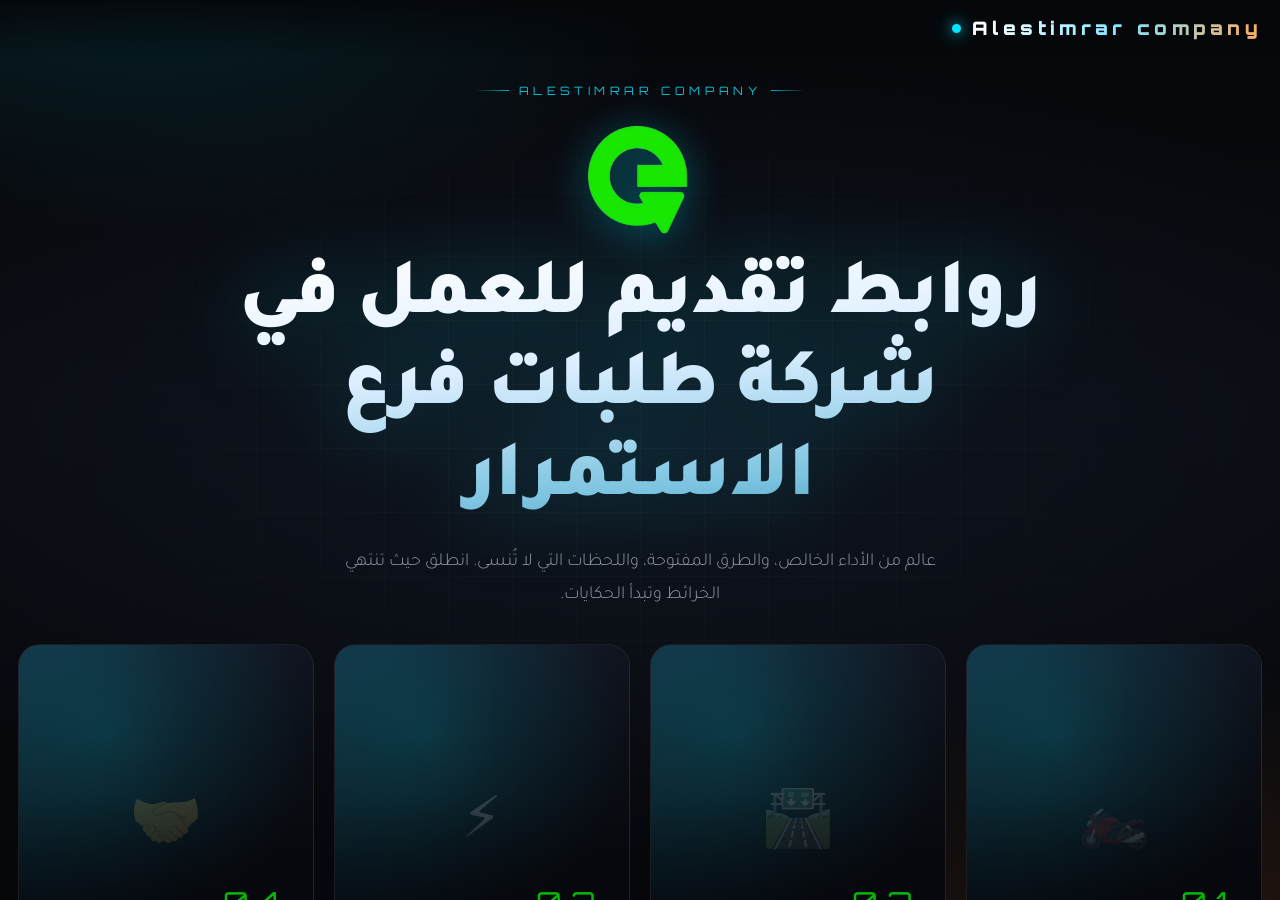
==== index.html @ a6c52292 "Add files via upload" ====
<!DOCTYPE html>
<html lang="ar" dir="rtl">
<head>
<meta charset="UTF-8">
<meta name="viewport" content="width=device-width, initial-scale=1, viewport-fit=cover, maximum-scale=5">
<meta name="theme-color" content="#06070a">
<title>NITRO — رحلة الفجر</title>
<link rel="preconnect" href="https://fonts.googleapis.com">
<link rel="preconnect" href="https://fonts.gstatic.com" crossorigin>
<link href="https://fonts.googleapis.com/css2?family=Orbitron:wght@500;700;900&family=Tajawal:wght@300;400;500;700;900&family=Cairo:wght@300;400;600;700;900&display=swap" rel="stylesheet">
<style>
*,*::before,*::after{box-sizing:border-box;margin:0;padding:0;-webkit-tap-highlight-color:transparent}

:root{
  --bg:#06070a;
  --neon:#00e5ff;
  --neon-2:#ff2d55;
  --gold:#e8c37a;
  --dawn:#ff8a3c;
  --text:#eef2f8;
  --muted:#8f9aab;
  --line:rgba(255,255,255,.08);
  --font-ar:'Tajawal','Cairo',system-ui,-apple-system,sans-serif;
  --font-en:'Orbitron',sans-serif;
  --vh:100vh;
  --sat: env(safe-area-inset-top, 0px);
  --sab: env(safe-area-inset-bottom, 0px);
  --sal: env(safe-area-inset-left, 0px);
  --sar: env(safe-area-inset-right, 0px);
}

html{height:100%;-webkit-text-size-adjust:100%}
body{
  height:100%;
  background:var(--bg);
  color:var(--text);
  font-family:var(--font-ar);
  overflow:hidden;
  margin:0;
  -webkit-font-smoothing:antialiased;
  -moz-osx-font-smoothing:grayscale;
  overscroll-behavior:none;
  position:fixed;
  width:100%;
}
body.unlocked{overflow:auto;-webkit-overflow-scrolling:touch;position:relative}
img{display:block;max-width:100%}
button{font-family:inherit;cursor:pointer;border:none;background:none;color:inherit}

.intro{
  position:fixed;inset:0;z-index:100;
  background:#000;overflow:hidden;
  display:flex;flex-direction:column;
  align-items:center;justify-content:center;
  transition:opacity .8s ease, transform 1s cubic-bezier(.55,0,.25,1), filter .8s ease;
  will-change:opacity,transform,filter;
  touch-action:none;
}
.intro.out{
  opacity:0;
  transform:scale(1.18);
  filter:blur(14px);
  pointer-events:none;
}

#fx{
  position:absolute;inset:0;z-index:2;
  width:100%;height:100%;
  pointer-events:none;display:block;
}

.fog-layer{
  position:absolute;inset:-10%;z-index:4;
  pointer-events:none;opacity:0;
  animation:fogIn 2.2s ease-out .5s forwards;
}
@keyframes fogIn{ to{opacity:1} }

.fog-back{
  background:
    radial-gradient(ellipse 55% 22% at 30% 72%, rgba(190,215,240,.16), transparent 70%),
    radial-gradient(ellipse 60% 20% at 72% 76%, rgba(190,215,240,.13), transparent 70%),
    radial-gradient(ellipse 70% 25% at 50% 82%, rgba(160,190,220,.10), transparent 70%);
  filter:blur(30px);
  animation:
    fogIn 2.4s ease-out .4s forwards,
    fogDrift 26s ease-in-out 0s infinite alternate;
}
.fog-front{
  z-index:5;
  background:
    radial-gradient(ellipse 60% 18% at 22% 92%, rgba(210,225,245,.20), transparent 72%),
    radial-gradient(ellipse 55% 15% at 78% 94%, rgba(210,225,245,.16), transparent 72%),
    radial-gradient(ellipse 80% 22% at 50% 100%, rgba(180,205,235,.13), transparent 75%);
  filter:blur(38px);
  animation:
    fogIn 2.6s ease-out .8s forwards,
    fogDrift 22s ease-in-out 2s infinite alternate-reverse;
}
@keyframes fogDrift{
  0%{ transform:translate(-2%,0); }
  100%{ transform:translate(2%,-2%); }
}

.bike-stage{
  position:absolute;
  top:50%;left:50%;
  z-index:3;
  width:min(1080px,94vw);
  transform:translate(-50%,-50%);
  perspective:1400px;
  perspective-origin:50% 55%;
  pointer-events:none;
}

.bike-logo-bg{
  position:absolute;
  top:52%;
  left:50%;
  transform:translate(-50%,-50%);
  width:min(760px, 72%);
  z-index:0;
  pointer-events:none;
  opacity:0;
  animation:logoBgFade 1.8s ease-out 3.4s forwards;
}
.bike-logo-bg img{
  width:100%;
  height:auto;
  display:block;
  object-fit:contain;
  filter:
    drop-shadow(0 0 40px rgba(0,229,255,.55))
    drop-shadow(0 0 100px rgba(255,138,60,.35));
  opacity:0.45;
}
@keyframes logoBgFade{
  to{ opacity:1; }
}

.bike-wrap{
  position:relative;
  z-index:1;
  transform-style:preserve-3d;
  transform-origin:50% 60%;
  animation:bikeApproach 3.1s cubic-bezier(.16,.85,.22,1) .25s both,
            cameraShake .14s steps(2) 3.5s infinite;
  will-change:transform,opacity,filter;
}
@keyframes bikeApproach{
  0%{
    opacity:0;
    transform:translateY(-38vh) scale(.045);
    filter:blur(26px) brightness(.15) saturate(.4);
  }
  12%{
    opacity:.55;
    filter:blur(22px) brightness(.35) saturate(.6);
  }
  35%{
    opacity:1;
    filter:blur(12px) brightness(.7) saturate(.9);
  }
  65%{
    filter:blur(3px) brightness(1.15) saturate(1.05);
  }
  82%{
    filter:blur(0) brightness(1.22) saturate(1.1);
  }
  100%{
    opacity:1;
    transform:translateY(0) scale(1);
    filter:blur(0) brightness(1) saturate(1);
  }
}
@keyframes cameraShake{
  0%   { transform:translate(0,0) }
  20%  { transform:translate(-.6px,.3px) }
  40%  { transform:translate(.4px,-.5px) }
  60%  { transform:translate(-.3px,.6px) }
  80%  { transform:translate(.5px,.2px) }
  100% { transform:translate(0,0) }
}

.bike-float{
  animation:floaty 6s ease-in-out 3.4s infinite;
}
@keyframes floaty{
  0%,100%{ transform:translateY(0); }
  50%{ transform:translateY(-8px); }
}
.bike{
  width:100%;height:auto;display:block;overflow:visible;
  filter:drop-shadow(0 30px 40px rgba(0,0,0,.7));
}

.headlight-bloom{
  position:absolute;
  left:87%;
  top:48%;
  width:min(260px,24vw);height:min(260px,24vw);
  transform:translate(-50%,-50%);
  border-radius:50%;
  background:radial-gradient(circle,
    rgba(230,250,255,.95) 0%,
    rgba(150,225,255,.65) 22%,
    rgba(80,180,255,.28) 45%,
    rgba(0,140,220,0) 72%);
  filter:blur(14px);
  mix-blend-mode:screen;
  pointer-events:none;opacity:0;
  animation:headOn .9s ease-out 2.4s forwards,
            headPulse 2.2s ease-in-out 3.3s infinite;
}
@keyframes headOn{
  0%{ opacity:0; transform:translate(-50%,-50%) scale(.4); }
  60%{ opacity:1; transform:translate(-50%,-50%) scale(1.15); }
  100%{ opacity:1; transform:translate(-50%,-50%) scale(1); }
}
@keyframes headPulse{
  0%,100%{ opacity:1; }
  50%{ opacity:.9; }
}

.sweep{
  position:absolute;inset:-8% -4%;
  z-index:6;pointer-events:none;
  overflow:hidden;border-radius:40px;
}
.sweep::after{
  content:'';
  position:absolute;
  top:-40%;bottom:-40%;
  width:32%;left:-60%;
  background:linear-gradient(100deg,
    transparent 0%,
    rgba(255,220,160,.06) 25%,
    rgba(255,255,255,.7) 50%,
    rgba(255,220,160,.06) 75%,
    transparent 100%);
  filter:blur(18px);
  mix-blend-mode:screen;
  animation:sweepMove 1.4s cubic-bezier(.4,0,.2,1) 3.4s forwards;
  opacity:0;
}
@keyframes sweepMove{
  0%{ left:-60%; opacity:0; }
  18%{ opacity:1; }
  82%{ opacity:1; }
  100%{ left:120%; opacity:0; }
}

.brand-block{
  position:relative;z-index:7;
  text-align:center;margin-top:6vh;
  pointer-events:none;padding:0 12px;
}
.intro-brand{
  font-family:var(--font-en);
  font-weight:900;
  font-size:clamp(2.6rem,9vw,7.2rem);
  letter-spacing:.16em;line-height:1;
  display:flex;justify-content:center;gap:.02em;
  direction:ltr;
  filter:
    drop-shadow(0 0 34px rgba(140,220,255,.7))
    drop-shadow(0 0 90px rgba(255,160,80,.35))
    drop-shadow(0 0 130px rgba(0,180,255,.28));
}
.intro-brand span{
  display:inline-block;opacity:0;
  transform:translateY(60px) rotateX(-92deg) scale(.85);
  background:linear-gradient(180deg,#ffffff 0%,#d4eeff 40%,#7cc6e8 78%,#2a6f92 100%);
  -webkit-background-clip:text;background-clip:text;color:transparent;
  animation:letterIn .78s cubic-bezier(.18,.9,.24,1) forwards;
  will-change:transform,opacity;
}
@keyframes letterIn{
  0%{ opacity:0; transform:translateY(60px) rotateX(-92deg) scale(.85); }
  60%{ opacity:1; }
  100%{ opacity:1; transform:translateY(0) rotateX(0deg) scale(1); }
}
.intro-brand span:nth-child(1){ animation-delay:2.85s; }
.intro-brand span:nth-child(2){ animation-delay:2.96s; }
.intro-brand span:nth-child(3){ animation-delay:3.07s; }
.intro-brand span:nth-child(4){ animation-delay:3.18s; }
.intro-brand span:nth-child(5){ animation-delay:3.29s; }

.intro-tag{
  margin-top:16px;
  font-family:var(--font-en);
  font-size:clamp(.58rem,1.45vw,.9rem);
  letter-spacing:.62em;
  color:rgba(200,228,248,.78);
  direction:ltr;opacity:0;
  animation:tagIn .95s ease-out 3.75s forwards;
}
@keyframes tagIn{
  from{ opacity:0; letter-spacing:1.1em; filter:blur(8px); }
  to{ opacity:1; letter-spacing:.62em; filter:blur(0); }
}

.bar{
  position:absolute;left:0;right:0;
  background:#000;z-index:9;pointer-events:none;
  height:calc(max(5vh, var(--sat) + 1.5vh));
}
.bar.top{top:0;transform:translateY(-100%);animation:barDown .8s cubic-bezier(.2,.9,.25,1) .05s forwards}
.bar.bottom{bottom:0;height:calc(max(5vh, var(--sab) + 1.5vh));transform:translateY(100%);animation:barUp .8s cubic-bezier(.2,.9,.25,1) .05s forwards}
@keyframes barDown{ to{transform:translateY(0)} }
@keyframes barUp{ to{transform:translateY(0)} }

.skip{
  position:absolute;z-index:11;
  bottom:calc(max(5vh, var(--sab) + 1.5vh) + 18px);
  left:max(18px, var(--sal));
  display:inline-flex;align-items:center;gap:9px;
  padding:12px 22px;
  font-size:.9rem;font-weight:500;
  color:rgba(230,242,250,.9);
  border:1px solid rgba(255,255,255,.22);
  border-radius:100px;
  background:rgba(10,14,20,.65);
  backdrop-filter:blur(12px);
  -webkit-backdrop-filter:blur(12px);
  opacity:0;
  animation:skipIn .7s ease-out 1.1s forwards;
  transition:color .3s, border-color .3s, background .3s, transform .2s, box-shadow .3s;
  min-height:44px;touch-action:manipulation;
}
.skip:active{
  transform:scale(.95);
  background:rgba(0,229,255,.18);
  border-color:rgba(0,229,255,.7);
}
.skip svg{width:15px;height:15px;stroke:currentColor;fill:none;stroke-width:2.2}
@keyframes skipIn{ from{opacity:0;transform:translateY(12px)} to{opacity:1;transform:translateY(0)} }

.intro::after{
  content:'';position:absolute;inset:0;
  z-index:10;pointer-events:none;
  background:
    radial-gradient(ellipse at 50% 55%, transparent 38%, rgba(0,0,0,.8) 100%),
    repeating-linear-gradient(0deg, rgba(255,255,255,.02) 0 1px, transparent 1px 3px);
  mix-blend-mode:multiply;opacity:.92;
}

.home{
  position:fixed;inset:0;z-index:10;
  overflow-y:auto;overflow-x:hidden;
  -webkit-overflow-scrolling:touch;
  overscroll-behavior-y:contain;
  background:
    radial-gradient(ellipse 70% 55% at 12% -8%, rgba(0,229,255,.13), transparent 62%),
    radial-gradient(ellipse 60% 50% at 92% 105%, rgba(255,138,60,.12), transparent 62%),
    radial-gradient(ellipse 90% 60% at 50% 50%, rgba(20,28,42,.55), transparent 75%),
    linear-gradient(180deg,#06070a 0%,#0a0c12 45%,#06070a 100%);
  opacity:0;transform:scale(1.06);filter:blur(10px);
  transition:opacity .85s ease, transform 1.1s cubic-bezier(.18,.85,.22,1), filter .95s ease;
  will-change:opacity,transform,filter;
}
.home.on{opacity:1;transform:scale(1);filter:blur(0)}

.home::before{
  content:'';position:absolute;inset:0;
  background-image:
    linear-gradient(rgba(255,255,255,.028) 1px, transparent 1px),
    linear-gradient(90deg, rgba(255,255,255,.028) 1px, transparent 1px);
  background-size:64px 64px;
  mask-image:radial-gradient(ellipse 75% 65% at 50% 45%, #000 10%, transparent 78%);
  -webkit-mask-image:radial-gradient(ellipse 75% 65% at 50% 45%, #000 10%, transparent 78%);
  pointer-events:none;
}

.nav{
  position:fixed;top:0;left:0;right:0;z-index:20;
  display:flex;align-items:center;justify-content:space-between;
  padding:16px max(18px, var(--sal));
  padding-top:calc(16px + var(--sat));
  background:linear-gradient(180deg, rgba(6,7,10,.9), rgba(6,7,10,0));
  backdrop-filter:blur(10px);
  -webkit-backdrop-filter:blur(10px);
  opacity:0;transform:translateY(-18px);
  transition:opacity .7s ease .35s, transform .7s cubic-bezier(.2,.8,.2,1) .35s;
}
.home.on .nav{opacity:1;transform:translateY(0)}

.logo{
  display:flex;align-items:center;gap:11px;
  font-family:var(--font-en);font-weight:900;
  font-size:1.16rem;letter-spacing:.24em;direction:ltr;
  background:linear-gradient(100deg,#fff 10%,#7fe6ff 55%,#ffab5c 100%);
  -webkit-background-clip:text;background-clip:text;color:transparent;
}
.logo-dot{
  width:9px;height:9px;border-radius:50%;
  background:var(--neon);
  box-shadow:0 0 14px var(--neon),0 0 30px rgba(0,229,255,.6);
  animation:pulse 2.4s ease-in-out infinite;
}
@keyframes pulse{0%,100%{opacity:1;transform:scale(1)}50%{opacity:.45;transform:scale(.78)}}

.nav-links{display:flex;gap:clamp(16px,3vw,38px);list-style:none}
.nav-links a{
  position:relative;font-size:.9rem;color:var(--muted);
  text-decoration:none;transition:color .3s;padding-bottom:4px;
  touch-action:manipulation;
}
.nav-links a::after{
  content:'';position:absolute;bottom:0;right:0;
  width:0;height:1.5px;
  background:linear-gradient(90deg,var(--neon),transparent);
  transition:width .4s cubic-bezier(.2,.8,.2,1);
}
.nav-links a:hover,.nav-links a:active{color:#fff}
.nav-links a:hover::after{width:100%}

.home-inner{
  position:relative;z-index:2;
  min-height:100vh;
  min-height:100dvh;
  min-height:calc(var(--vh,1vh) * 100);
  display:flex;flex-direction:column;
  align-items:center;justify-content:center;
  gap:clamp(18px,3.4vh,42px);
  padding:
    calc(80px + var(--sat))
    max(18px, var(--sal))
    calc(30px + var(--sab));
}

.hero{text-align:center;max-width:820px;width:100%}
.eyebrow{
  display:inline-flex;align-items:center;gap:10px;
  font-size:.72rem;letter-spacing:.4em;
  color:rgba(0,229,255,.85);
  text-transform:uppercase;margin-bottom:18px;
  direction:ltr;font-family:var(--font-en);
}
.eyebrow::before,.eyebrow::after{
  content:'';width:34px;height:1px;
  background:linear-gradient(90deg,transparent,rgba(0,229,255,.75));
}
.eyebrow::after{background:linear-gradient(270deg,transparent,rgba(0,229,255,.75))}

.hero-image{
  display:flex;
  align-items:center;
  justify-content:center;
  margin:8px auto 22px;
}
.hero-image img{
  display:block;
  width:auto;
  max-width:min(280px, 60vw);
  max-height:110px;
  object-fit:contain;
  filter:drop-shadow(0 6px 20px rgba(0,229,255,.35));
}

.hero h1{
  font-size:clamp(2.1rem,8vw,5rem);
  font-weight:900;line-height:1.14;letter-spacing:-.015em;
  background:linear-gradient(175deg,#ffffff 0%,#dceeff 40%,#7cc4e0 78%,#3f8fb5 100%);
  -webkit-background-clip:text;background-clip:text;color:transparent;
  filter:drop-shadow(0 0 42px rgba(0,229,255,.30));
}
.hero p{
  margin-top:16px;
  font-size:clamp(.9rem,3.6vw,1.14rem);
  line-height:1.85;color:var(--muted);font-weight:300;
  max-width:600px;margin-inline:auto;
}

.cards{
  width:100%;max-width:1440px;
  display:grid;grid-template-columns:repeat(4,1fr);
  gap:clamp(14px,1.6vw,24px);
}

.card{
  position:relative;
  height:clamp(260px,40vh,430px);
  border-radius:22px;overflow:hidden;
  background:linear-gradient(150deg,#141a26,#080a0f 65%);
  border:1px solid var(--line);
  cursor:pointer;isolation:isolate;
  transition:transform .55s cubic-bezier(.18,.85,.22,1),
             border-color .45s ease, box-shadow .55s ease;
  opacity:0;transform:translateY(46px) scale(.94);
  animation:cardIn .8s cubic-bezier(.18,.85,.22,1) forwards;
  touch-action:manipulation;
}
@keyframes cardIn{to{opacity:1;transform:translateY(0) scale(1)}}
.home.on .card:nth-child(1){animation-delay:.6s}
.home.on .card:nth-child(2){animation-delay:.72s}
.home.on .card:nth-child(3){animation-delay:.84s}
.home.on .card:nth-child(4){animation-delay:.96s}

.card::before{
  content:'';position:absolute;inset:0;z-index:4;
  border-radius:22px;padding:1px;
  background:linear-gradient(140deg,rgba(0,229,255,.85),rgba(255,138,60,.55),rgba(232,195,122,.7));
  -webkit-mask:linear-gradient(#000 0 0) content-box,linear-gradient(#000 0 0);
  -webkit-mask-composite:xor;
  mask:linear-gradient(#000 0 0) content-box,linear-gradient(#000 0 0);
  mask-composite:exclude;
  opacity:0;transition:opacity .5s ease;pointer-events:none;
}
.card:hover::before,.card:active::before{opacity:1}
.card:hover,.card:active{
  transform:translateY(-10px) scale(1.012);
  border-color:transparent;
  box-shadow:
    0 30px 60px -22px rgba(0,0,0,.9),
    0 0 44px -8px rgba(0,229,255,.32),
    0 0 90px -30px rgba(255,138,60,.28);
}

.card-media{
  position:absolute;inset:0;z-index:1;
  display:grid;place-items:center;
  background:
    radial-gradient(circle at 30% 25%, rgba(0,229,255,.20), transparent 60%),
    linear-gradient(150deg,#182031,#0a0c12 70%);
}
.card-media img{
  position:absolute;inset:0;width:100%;height:100%;
  object-fit:cover;z-index:2;
  transition:transform 1s cubic-bezier(.18,.85,.22,1), filter .6s ease;
  filter:saturate(.85) contrast(1.05) brightness(.82);
}
.card:hover .card-media img,
.card:active .card-media img{
  transform:scale(1.1);
  filter:saturate(1.08) contrast(1.1) brightness(.95);
}
.card-fallback{font-size:3.6rem;opacity:.28;filter:grayscale(.4);user-select:none}

.card-shade{
  position:absolute;inset:0;z-index:3;
  background:
    linear-gradient(180deg, rgba(4,6,10,.10) 0%, rgba(4,6,10,.35) 42%, rgba(4,6,10,.88) 82%, rgba(4,6,10,.97) 100%),
    linear-gradient(90deg, rgba(0,229,255,.09), transparent 55%);
  transition:opacity .5s ease;
}
.card:hover .card-shade,.card:active .card-shade{opacity:.92}

.card-body{
  position:absolute;right:0;left:0;bottom:0;z-index:5;
  padding:clamp(18px,1.8vw,26px);text-align:right;
}
.card-num{
  font-family:var(--font-en);font-size:1.9rem;
  letter-spacing:.32em;color:rgba(4, 255, 0, 0.72);
  margin-bottom:8px;direction:ltr;display:block;
}
.card h3{
  font-size:clamp(1.15rem,1.5vw,1.5rem);
  font-weight:700;letter-spacing:-.01em;margin-bottom:9px;
  color:#fff;
}
.card p{
  font-size:1.08rem;
  line-height:1.7;
  color:rgba(218, 236, 210, 0.92);
  font-weight:400;
  max-height:0;opacity:0;overflow:hidden;
  transition:max-height .55s cubic-bezier(.18,.85,.22,1), opacity .45s ease, margin .5s ease;
}
.card:hover p,.card:active p{max-height:150px;opacity:1;margin-top:4px}

.card-cta{
  display:inline-flex;align-items:center;gap:8px;
  margin-top:0;font-size:.86rem;color:var(--neon);
  opacity:0;transform:translateY(8px);
  transition:opacity .45s ease .06s, transform .5s cubic-bezier(.2,.8,.2,1) .06s;
}
.card:hover .card-cta,.card:active .card-cta{opacity:1;transform:translateY(0);margin-top:12px}
.card-cta svg{width:15px;height:15px;stroke:currentColor;fill:none;stroke-width:2.2;transform:rotate(180deg)}

.foot{
  position:relative;z-index:2;text-align:center;
  font-size:.76rem;letter-spacing:.18em;
  color:rgba(140,155,175,.55);
  font-family:var(--font-en);direction:ltr;padding-bottom:8px;
}

@media (max-width:1100px){
  .cards{grid-template-columns:repeat(2,1fr);max-width:760px}
  .card{height:clamp(240px,34vh,370px)}
}
@media (max-width:760px){
  .fog-back{filter:blur(22px)}
  .fog-front{filter:blur(28px)}
  .headlight-bloom{filter:blur(10px)}
  .sweep::after{filter:blur(14px)}
  .bike-stage{width:min(560px,94vw);perspective:900px}
  .bike-logo-bg{width:min(420px, 82%);}
  .nav{padding:12px max(14px, var(--sal));padding-top:calc(12px + var(--sat))}
  .nav-links{gap:14px}
  .nav-links a{font-size:.82rem}
}
@media (max-width:640px){
  .nav-links{display:none}
  .cards{grid-template-columns:1fr;max-width:460px;gap:14px}
  .card{height:clamp(220px,30vh,300px);border-radius:18px}
  .card p{max-height:150px;opacity:1;margin-top:4px}
  .card-cta{opacity:1;transform:translateY(0);margin-top:8px}
  .skip{
    left:50%;transform:translateX(-50%);
    bottom:calc(max(5vh, var(--sab) + 1.5vh) + 14px);
    padding:13px 26px;font-size:.92rem;
  }
  .skip:active{transform:translateX(-50%) scale(.95)}
  .home-inner{justify-content:flex-start;padding-top:calc(72px + var(--sat));gap:20px}
  .hero h1{font-size:clamp(1.9rem,9vw,3.4rem)}
  .hero p{font-size:.88rem;line-height:1.7;margin-top:12px}
  .eyebrow{margin-bottom:12px;font-size:.88rem;letter-spacing:.32em}
  .eyebrow::before,.eyebrow::after{width:22px}
  .intro-brand{letter-spacing:.12em}
  .intro-tag{font-size:.65rem;letter-spacing:.5em}
  .hero-image{margin:6px auto 18px;}
  .hero-image img{max-height:90px;}
}
@media (max-width:400px){
  .card{height:200px}
  .card p{font-size:1rem;line-height:1.6}
  .intro-brand{font-size:clamp(2rem,12vw,3.2rem)}
  .hero h1{font-size:clamp(1.7rem,10vw,2.6rem)}
  .hero-image img{max-height:72px;}
}
@media (max-height:520px) and (orientation:landscape){
  .bike-stage{width:min(640px,72vw)}
  .card{height:210px}
  .home-inner{padding-top:calc(56px + var(--sat));gap:14px}
  .hero h1{font-size:clamp(1.6rem,4.5vw,2.4rem)}
  .hero p{font-size:.82rem}
}
@media (prefers-reduced-motion:reduce){
  *,*::before,*::after{
    animation-duration:.01ms!important;
    animation-iteration-count:1!important;
    transition-duration:.2s!important;
  }
  .bike-wrap{animation:bikeApproach 3.1s cubic-bezier(.16,.85,.22,1) .25s both !important}
}
</style>
</head>
<body class="locked">

<!-- ============================================================
     SVG DEFS — الدراجة الجديدة (Naked Sport, Gixxer style)
     ============================================================ -->
<svg width="0" height="0" style="position:absolute;overflow:hidden" aria-hidden="true">
  <defs>

    <!-- ============== التدرجات ============== -->

    <!-- أزرق كحلي عميق (لون الهيكل الرئيسي) -->
    <linearGradient id="navyBody" x1="0" y1="0" x2="0.2" y2="1">
      <stop offset="0" stop-color="#2a3a7c"/>
      <stop offset="0.25" stop-color="#152260"/>
      <stop offset="0.7" stop-color="#0a1440"/>
      <stop offset="1" stop-color="#03081f"/>
    </linearGradient>

    <!-- أزرق كحلي للأجزاء البلاستيكية -->
    <linearGradient id="navyDark" x1="0" y1="0" x2="0.3" y2="1">
      <stop offset="0" stop-color="#101a3d"/>
      <stop offset="0.5" stop-color="#080e28"/>
      <stop offset="1" stop-color="#02040f"/>
    </linearGradient>

    <!-- أصفر نيون (للخطوط والشعار) -->
    <linearGradient id="neonYellow" x1="0" y1="0" x2="0" y2="1">
      <stop offset="0" stop-color="#eaff4a"/>
      <stop offset="0.5" stop-color="#d4ff00"/>
      <stop offset="1" stop-color="#a8cc00"/>
    </linearGradient>

    <!-- كروم للشوكات الأمامية -->
    <linearGradient id="chrome" x1="0" y1="0" x2="0" y2="1">
      <stop offset="0" stop-color="#f0f3f6"/>
      <stop offset="0.3" stop-color="#c8d0d8"/>
      <stop offset="0.55" stop-color="#8a949e"/>
      <stop offset="0.85" stop-color="#4a5058"/>
      <stop offset="1" stop-color="#2a3038"/>
    </linearGradient>
    <linearGradient id="chromeH" x1="0" y1="0" x2="1" y2="0">
      <stop offset="0" stop-color="#3a4048"/>
      <stop offset="0.5" stop-color="#e0e6ec"/>
      <stop offset="1" stop-color="#3a4048"/>
    </linearGradient>

    <!-- أسود مطفي (الإطار والمحرك) -->
    <linearGradient id="blackMatti" x1="0" y1="0" x2="0.2" y2="1">
      <stop offset="0" stop-color="#2a2e34"/>
      <stop offset="0.5" stop-color="#15181d"/>
      <stop offset="1" stop-color="#05070a"/>
    </linearGradient>

    <!-- الجنوط الزرقاء -->
    <linearGradient id="blueRim" x1="0" y1="0" x2="0" y2="1">
      <stop offset="0" stop-color="#3a5ad0"/>
      <stop offset="0.5" stop-color="#1a2a70"/>
      <stop offset="1" stop-color="#0a1550"/>
    </linearGradient>

    <!-- الإطار المطاطي -->
    <radialGradient id="tire" cx="0.5" cy="0.5">
      <stop offset="0" stop-color="#1f1f1f"/>
      <stop offset="0.88" stop-color="#0d0d0d"/>
      <stop offset="1" stop-color="#050505"/>
    </radialGradient>

    <!-- مركز الجنط -->
    <radialGradient id="hubGrad" cx="0.4" cy="0.35">
      <stop offset="0" stop-color="#c8d0d8"/>
      <stop offset="0.6" stop-color="#5a636c"/>
      <stop offset="1" stop-color="#1a1e24"/>
    </radialGradient>

    <!-- قرص الفرامل -->
    <radialGradient id="discGrad" cx="0.5" cy="0.5">
      <stop offset="0" stop-color="#a8b0b8"/>
      <stop offset="0.7" stop-color="#5a636c"/>
      <stop offset="1" stop-color="#3a4048"/>
    </radialGradient>

    <!-- الزجاج الأمامي -->
    <linearGradient id="glass" x1="0" y1="0" x2="0.2" y2="1">
      <stop offset="0" stop-color="#3a4860" stop-opacity="0.85"/>
      <stop offset="0.4" stop-color="#1a2030" stop-opacity="0.92"/>
      <stop offset="1" stop-color="#05080d" stop-opacity="0.95"/>
    </linearGradient>

    <!-- مصباح LED -->
    <radialGradient id="led" cx="0.5" cy="0.5">
      <stop offset="0" stop-color="#ffffff" stop-opacity="1"/>
      <stop offset="0.35" stop-color="#e8f0ff" stop-opacity="0.9"/>
      <stop offset="0.7" stop-color="#a0c8ff" stop-opacity="0.5"/>
      <stop offset="1" stop-color="#6080c0" stop-opacity="0"/>
    </radialGradient>

    <!-- المصباح الأحمر -->
    <radialGradient id="ledRed" cx="0.5" cy="0.5">
      <stop offset="0" stop-color="#ff6060" stop-opacity="1"/>
      <stop offset="0.4" stop-color="#e63946" stop-opacity="0.85"/>
      <stop offset="1" stop-color="#8a0a20" stop-opacity="0"/>
    </radialGradient>

    <!-- المصباح الأصفر للإشارات -->
    <radialGradient id="ledAmber" cx="0.5" cy="0.5">
      <stop offset="0" stop-color="#ffd060" stop-opacity="1"/>
      <stop offset="0.5" stop-color="#ffa020" stop-opacity="0.85"/>
      <stop offset="1" stop-color="#8a5000" stop-opacity="0"/>
    </radialGradient>

    <!-- ============== الفلاتر ============== -->
    <filter id="softGlow" x="-60%" y="-60%" width="220%" height="220%">
      <feGaussianBlur stdDeviation="6" result="b"/>
      <feMerge><feMergeNode in="b"/><feMergeNode in="SourceGraphic"/></feMerge>
    </filter>
    <filter id="tinyGlow" x="-40%" y="-40%" width="180%" height="180%">
      <feGaussianBlur stdDeviation="2" result="b"/>
      <feMerge><feMergeNode in="b"/><feMergeNode in="SourceGraphic"/></feMerge>
    </filter>

    <radialGradient id="wheelBlur" cx="0.5" cy="0.5" r="0.5">
      <stop offset="0"    stop-color="#000000" stop-opacity="0"/>
      <stop offset="0.55" stop-color="#000000" stop-opacity="0.15"/>
      <stop offset="0.78" stop-color="#000000" stop-opacity="0.28"/>
      <stop offset="0.92" stop-color="#000000" stop-opacity="0.42"/>
      <stop offset="1"    stop-color="#000000" stop-opacity="0.28"/>
    </radialGradient>

    <!-- ============== العجلة (مركز عند 0,0) ============== -->
    <g id="wheel">
      <!-- الإطار المطاطي -->
      <circle r="118" fill="url(#tire)"/>
      <circle r="118" fill="none" stroke="#000" stroke-width="3"/>
      <!-- خطوط الإطار (tread pattern) -->
      <circle r="112" fill="none" stroke="#0a0a0a" stroke-width="1.2" opacity="0.7"/>
      <circle r="104" fill="none" stroke="#0a0a0a" stroke-width="1.2" opacity="0.7"/>

      <!-- الجنط الأزرق -->
      <circle r="86" fill="#050b20"/>
      <circle r="84" fill="url(#blueRim)"/>
      <circle r="84" fill="none" stroke="#0a1550" stroke-width="2"/>
      <circle r="80" fill="none" stroke="#3a5ad0" stroke-width="0.8" opacity="0.6"/>

      <!-- 5 أذرع (spokes) بشكل Y -->
      <g fill="url(#blueRim)" stroke="#050b20" stroke-width="1.2">
        <!-- كل ذراع مصنوع من شكلين ينبعثان من المركز ثم يلتحمان -->
        <g>
          <path d="M -12 -5 L -22 -68 L -8 -78 L 0 -82 L 8 -78 L 22 -68 L 12 -5 Z"/>
        </g>
        <g transform="rotate(72)">
          <path d="M -12 -5 L -22 -68 L -8 -78 L 0 -82 L 8 -78 L 22 -68 L 12 -5 Z"/>
        </g>
        <g transform="rotate(144)">
          <path d="M -12 -5 L -22 -68 L -8 -78 L 0 -82 L 8 -78 L 22 -68 L 12 -5 Z"/>
        </g>
        <g transform="rotate(216)">
          <path d="M -12 -5 L -22 -68 L -8 -78 L 0 -82 L 8 -78 L 22 -68 L 12 -5 Z"/>
        </g>
        <g transform="rotate(288)">
          <path d="M -12 -5 L -22 -68 L -8 -78 L 0 -82 L 8 -78 L 22 -68 L 12 -5 Z"/>
        </g>
      </g>

      <!-- حافة الجنط الداخلية -->
      <circle r="76" fill="none" stroke="#0a1550" stroke-width="1.5" opacity="0.5"/>

      <!-- مركز العجلة -->
      <circle r="26" fill="url(#hubGrad)"/>
      <circle r="26" fill="none" stroke="#1a1e24" stroke-width="1.5"/>
      <circle r="14" fill="#1a1e24"/>
      <circle r="14" fill="none" stroke="#5a636c" stroke-width="1"/>
      <circle r="4" fill="#0a0e14" stroke="#7a8490" stroke-width="1"/>

      <!-- توهج الحافة العلوية -->
      <path d="M -78 -28 A 82 82 0 0 1 78 -28" stroke="#7a9ae0" stroke-width="1.8" fill="none" opacity="0.5"/>
    </g>

    <!-- ============================================================
         الدراجة الكاملة — Naked Sport style
         العجلة الخلفية: cx=230 cy=472
         العجلة الأمامية: cx=796 cy=472
         ============================================================ -->
    <g id="bike-full">

      <!-- الظل الأرضي -->
      <ellipse cx="500" cy="618" rx="400" ry="22" fill="#000" opacity="0.75" filter="url(#softGlow)"/>

      <!-- ============================================
           العجلة الخلفية
           ============================================ -->
      <g transform="translate(230, 472)">
        <use href="#wheel"/>
        <!-- القرص الخلفي (خلف الأذرع) -->
        <circle r="42" fill="none" stroke="#3a4048" stroke-width="2" opacity="0.6"/>
      </g>

      <!-- ============================================
           الشوكات الخلفية (Twin Shocks)
           ============================================ -->
      <!-- يمين (أمامية) -->
      <g>
        <!-- الحلزون -->
        <rect x="400" y="290" width="18" height="150" rx="6" fill="#3a4048" stroke="#1a1e24" stroke-width="1"/>
        <!-- اللفات -->
        <g stroke="#2a3038" stroke-width="3" fill="none" opacity="0.9">
          <path d="M 400 300 Q 418 305 400 310"/>
          <path d="M 400 310 Q 418 315 400 320"/>
          <path d="M 400 320 Q 418 325 400 330"/>
          <path d="M 400 330 Q 418 335 400 340"/>
          <path d="M 400 340 Q 418 345 400 350"/>
          <path d="M 400 350 Q 418 355 400 360"/>
          <path d="M 400 360 Q 418 365 400 370"/>
          <path d="M 400 370 Q 418 375 400 380"/>
          <path d="M 400 380 Q 418 385 400 390"/>
          <path d="M 400 390 Q 418 395 400 400"/>
          <path d="M 400 400 Q 418 405 400 410"/>
          <path d="M 400 410 Q 418 415 400 420"/>
          <path d="M 400 420 Q 418 425 400 430"/>
        </g>
        <!-- الأطراف -->
        <rect x="397" y="285" width="24" height="12" rx="3" fill="#1a1e24"/>
        <rect x="397" y="435" width="24" height="12" rx="3" fill="#1a1e24"/>
      </g>
      <!-- يسار (خلفية، مخفية جزئياً) -->
      <g opacity="0.7">
        <rect x="360" y="300" width="14" height="130" rx="5" fill="#2a3038" stroke="#0a0e14" stroke-width="1"/>
        <g stroke="#1a1e24" stroke-width="2.5" fill="none">
          <path d="M 360 310 Q 374 314 360 318"/>
          <path d="M 360 320 Q 374 324 360 328"/>
          <path d="M 360 330 Q 374 334 360 338"/>
          <path d="M 360 340 Q 374 344 360 348"/>
          <path d="M 360 350 Q 374 354 360 358"/>
          <path d="M 360 360 Q 374 364 360 368"/>
          <path d="M 360 370 Q 374 374 360 378"/>
          <path d="M 360 380 Q 374 384 360 388"/>
          <path d="M 360 390 Q 374 394 360 398"/>
          <path d="M 360 400 Q 374 404 360 408"/>
          <path d="M 360 410 Q 374 414 360 418"/>
        </g>
      </g>

      <!-- ============================================
           العجلة الأمامية
           ============================================ -->
      <g transform="translate(796, 472)">
        <use href="#wheel"/>
        <!-- قرص الفرامل المثقوب -->
        <circle r="60" fill="url(#discGrad)"/>
        <circle r="60" fill="none" stroke="#3a4048" stroke-width="2"/>
        <circle r="52" fill="none" stroke="#2a2e34" stroke-width="1"/>
        <circle r="46" fill="none" stroke="#2a2e34" stroke-width="1"/>
        <!-- الثقوب -->
        <g fill="#1a1e24">
          <circle cx="56" cy="0" r="2.2" transform="rotate(0)"/>
          <circle cx="56" cy="0" r="2.2" transform="rotate(30)"/>
          <circle cx="56" cy="0" r="2.2" transform="rotate(60)"/>
          <circle cx="56" cy="0" r="2.2" transform="rotate(90)"/>
          <circle cx="56" cy="0" r="2.2" transform="rotate(120)"/>
          <circle cx="56" cy="0" r="2.2" transform="rotate(150)"/>
          <circle cx="56" cy="0" r="2.2" transform="rotate(180)"/>
          <circle cx="56" cy="0" r="2.2" transform="rotate(210)"/>
          <circle cx="56" cy="0" r="2.2" transform="rotate(240)"/>
          <circle cx="56" cy="0" r="2.2" transform="rotate(270)"/>
          <circle cx="56" cy="0" r="2.2" transform="rotate(300)"/>
          <circle cx="56" cy="0" r="2.2" transform="rotate(330)"/>
        </g>
      </g>
      <!-- مكبس الفرامل الأمامي -->
      <rect x="810" y="500" width="55" height="20" rx="4" fill="#2a2e34" stroke="#0a0e14" stroke-width="1"/>
      <rect x="815" y="504" width="45" height="12" rx="2" fill="#1a1e24"/>

      <!-- ============================================
           المصد الخلفي / الرفرف الخلفي
           ============================================ -->
      <path d="M 130 400
               Q 160 355 220 340
               L 260 335
               L 275 365
               L 220 380
               Q 175 395 150 425
               L 128 415 Z"
            fill="url(#navyDark)" stroke="#0a0e14" stroke-width="1.5"/>
      <!-- خط نيون أصفر على الرفرف -->
      <path d="M 145 395 Q 175 365 240 355"
            stroke="url(#neonYellow)" stroke-width="3.5" fill="none" stroke-linecap="round"/>
      <!-- المصباح الخلفي -->
      <path d="M 128 385 L 155 375 L 158 400 L 132 410 Z"
            fill="url(#ledRed)" filter="url(#softGlow)"/>
      <path d="M 128 385 L 155 375"
            stroke="#ffb0b0" stroke-width="1.4" fill="none"/>
      <!-- إشارة خلفية -->
      <ellipse cx="148" cy="418" rx="9" ry="6" fill="url(#ledAmber)" filter="url(#tinyGlow)"/>

      <!-- ============================================
           مسند الظهر (Grab Rail)
           ============================================ -->
      <path d="M 140 340 Q 165 320 200 315 L 230 315"
            stroke="#1a1e24" stroke-width="7" fill="none" stroke-linecap="round"/>
      <path d="M 140 340 Q 165 320 200 315 L 230 315"
            stroke="#3a4048" stroke-width="2" fill="none" stroke-linecap="round" opacity="0.6"/>

      <!-- ============================================
           المقعد (Seat) — قطعة واحدة طويلة
           ============================================ -->
      <path d="M 235 315
               Q 300 302 380 305
               L 460 312
               L 465 345
               L 380 340
               Q 300 338 235 348 Z"
            fill="#1a1e24" stroke="#0a0e14" stroke-width="1.5"/>
      <!-- خط المقعد العلوي -->
      <path d="M 250 318 Q 350 308 450 315"
            stroke="#3a4048" stroke-width="1.8" fill="none" opacity="0.8"/>
      <!-- خياطة -->
      <path d="M 270 328 Q 350 322 440 328"
            stroke="#5a6068" stroke-width="0.8" stroke-dasharray="3 4" fill="none" opacity="0.6"/>

      <!-- ============================================
           اللوحة الجانبية (Side Panel) تحت المقعد
           ============================================ -->
      <path d="M 260 350
               Q 340 340 440 348
               L 455 415
               L 415 465
               L 320 470
               L 265 420 Z"
            fill="url(#navyBody)" stroke="#0a0e14" stroke-width="1.5"/>
      <!-- شريط نيون أصفر مائل -->
      <path d="M 290 370 Q 370 355 445 365 L 440 385 Q 370 375 295 390 Z"
            fill="url(#neonYellow)"/>
      <!-- شريط ثانٍ رفيع -->
      <path d="M 320 400 Q 380 390 445 398 L 442 410 Q 380 402 322 412 Z"
            fill="url(#neonYellow)" opacity="0.85"/>

      <!-- ============================================
           خزان الوقود (Fuel Tank) — قطرة ماء
           ============================================ -->
      <path d="M 435 350
               Q 445 285 510 260
               Q 590 235 660 262
               Q 705 285 720 330
               L 715 385
               Q 640 355 550 350
               Q 480 348 435 360 Z"
            fill="url(#navyBody)" stroke="#0a0e14" stroke-width="1.8"/>
      <!-- لمعة علوية -->
      <path d="M 470 290 Q 570 262 680 285"
            stroke="#4a5ab0" stroke-width="4" fill="none" opacity="0.5" stroke-linecap="round"/>

      <!-- ============ شعار G الكبير على الخزان ============ -->
      <g>
        <!-- دائرة خلف الحرف -->
        <circle cx="570" cy="318" r="62" fill="#0a1440" opacity="0.5"/>
        <!-- الحرف G -->
        <text x="570" y="352"
              font-family="Orbitron, Arial, sans-serif"
              font-size="96"
              font-weight="900"
              fill="url(#neonYellow)"
              text-anchor="middle"
              letter-spacing="-3">G</text>
        <!-- لمعة على الحرف -->
        <text x="569" y="351"
              font-family="Orbitron, Arial, sans-serif"
              font-size="96"
              font-weight="900"
              fill="none"
              stroke="#ffffff"
              stroke-width="0.8"
              text-anchor="middle"
              opacity="0.35"
              letter-spacing="-3">G</text>
      </g>

      <!-- غطاء الوقود -->
      <ellipse cx="620" cy="268" rx="14" ry="6" fill="#1a1e24" stroke="#3a4048" stroke-width="1.2"/>
      <ellipse cx="620" cy="268" rx="8" ry="3" fill="#2a3038"/>

      <!-- ============================================
           الهيكل (Frame) — أنبوبي فولاذي أسود
           ============================================ -->
      <g stroke="#0a0e14" stroke-width="9" fill="none" stroke-linecap="round">
        <!-- من الرأس للخلف -->
        <path d="M 745 330 L 700 335 L 620 400"/>
        <!-- لأسفل إلى محور الأذرع -->
        <path d="M 620 400 L 460 480 L 260 480"/>
        <!-- الأنبوب السفلي -->
        <path d="M 700 380 L 460 490"/>
      </g>
      <!-- لمعة على الهيكل -->
      <g stroke="#3a4048" stroke-width="2" fill="none" stroke-linecap="round" opacity="0.7">
        <path d="M 745 327 L 700 332"/>
        <path d="M 620 397 L 460 477"/>
      </g>

      <!-- ============================================
           المحرك (Engine) — أسطوانة عمودية بارزة
           ============================================ -->
      <!-- علبة المرفق -->
      <path d="M 470 400
               Q 590 380 700 400
               L 710 490
               Q 590 520 465 495 Z"
            fill="url(#blackMatti)" stroke="#0a0e14" stroke-width="1.5"/>

      <!-- رأس الأسطوانة (بارز للأعلى) -->
      <path d="M 500 380
               Q 590 360 680 375
               L 685 400
               Q 590 385 505 400 Z"
            fill="#1f242e" stroke="#0a0e14" stroke-width="1.2"/>

      <!-- زعانف تبريد أفقية -->
      <g stroke="#0a0e14" stroke-width="1.5" opacity="0.9">
        <line x1="510" y1="368" x2="668" y2="374"/>
        <line x1="512" y1="376" x2="672" y2="382"/>
        <line x1="514" y1="384" x2="676" y2="390"/>
        <line x1="516" y1="392" x2="680" y2="398"/>
      </g>

      <!-- غطاء القابض (دائري، بارز) -->
      <circle cx="565" cy="450" r="46" fill="#2a3038" stroke="#0a0e14" stroke-width="1.8"/>
      <circle cx="565" cy="450" r="36" fill="none" stroke="#3a4048" stroke-width="1"/>
      <circle cx="565" cy="450" r="10" fill="#0a0e14" stroke="#3a4048" stroke-width="1"/>
      <!-- مسامير -->
      <g fill="#0a0e14">
        <circle cx="565" cy="410" r="2.5"/>
        <circle cx="600" cy="428" r="2.5"/>
        <circle cx="612" cy="450" r="2.5"/>
        <circle cx="600" cy="472" r="2.5"/>
        <circle cx="565" cy="490" r="2.5"/>
        <circle cx="530" cy="472" r="2.5"/>
        <circle cx="518" cy="450" r="2.5"/>
        <circle cx="530" cy="428" r="2.5"/>
      </g>

      <!-- غطاء المغناطيس (دائري أصغر، تحت القابض) -->
      <circle cx="645" cy="465" r="28" fill="#1a1e24" stroke="#0a0e14" stroke-width="1.5"/>
      <circle cx="645" cy="465" r="20" fill="none" stroke="#2a3038" stroke-width="1"/>

      <!-- علبة أسفل المحرك -->
      <path d="M 470 495 Q 590 520 710 490 L 715 525 Q 590 555 465 525 Z"
            fill="#0a0e14" opacity="0.95"/>

      <!-- ============================================
           العادم (Exhaust) — أسود على الجانب
           ============================================ -->
      <!-- الماسورة من المحرك للأسفل -->
      <path d="M 520 520
               Q 480 555 420 575
               Q 350 590 280 590
               L 230 590
               L 225 615
               L 280 615
               Q 360 615 430 600
               Q 495 580 545 545 Z"
            fill="#0a0e14" stroke="#1a1e24" stroke-width="1.5"/>
      <!-- لمعة على الماسورة -->
      <path d="M 515 528 Q 470 560 405 578 Q 340 592 280 592"
            stroke="#3a4048" stroke-width="2" fill="none" opacity="0.5"/>
      <!-- كاتم الصوت -->
      <path d="M 230 580
               Q 195 580 175 590
               Q 155 600 155 612
               Q 155 622 175 626
               Q 200 628 232 622
               L 235 600 Z"
            fill="#15181d" stroke="#0a0e14" stroke-width="1.5"/>
      <path d="M 175 590 Q 155 600 155 612"
            stroke="#3a4048" stroke-width="1.5" fill="none" opacity="0.6"/>
      <!-- فتحة الكاتم -->
      <ellipse cx="158" cy="611" rx="8" ry="14" fill="#050608"/>
      <ellipse cx="158" cy="611" rx="4" ry="9" fill="#000"/>

      <!-- ============================================
           مسند القدم (Footpeg)
           ============================================ -->
      <path d="M 445 508 L 495 518" stroke="#1a1e24" stroke-width="10" stroke-linecap="round"/>
      <path d="M 445 508 L 495 518" stroke="#3a4048" stroke-width="2" stroke-linecap="round" opacity="0.7"/>

      <!-- ============================================
           الشوكات الأمامية (Front Forks) — كروم
           ============================================ -->
      <!-- الجزء العلوي الأسمك -->
      <path d="M 745 305 L 780 305 L 780 415 L 745 415 Z"
            fill="url(#chrome)" stroke="#0a0e14" stroke-width="1.2"/>
      <!-- الجزء السفلي الأسفل (تحت المثلث) -->
      <path d="M 748 415 L 778 415 L 778 545 L 748 545 Z"
            fill="url(#chrome)" stroke="#0a0e14" stroke-width="1.2"/>
      <!-- لمعة -->
      <path d="M 751 310 L 751 545"
            stroke="#ffffff" stroke-width="1.8" fill="none" opacity="0.6"/>
      <!-- واقي الغبار -->
      <ellipse cx="763" cy="415" rx="20" ry="8" fill="#1a1e24"/>
      <!-- المثلث العلوي -->
      <rect x="730" y="295" width="60" height="14" rx="2" fill="#0a0e14"/>
      <rect x="730" y="320" width="60" height="14" rx="2" fill="#0a0e14"/>

      <!-- ============================================
           المقود (Handlebar) + المرايا
           ============================================ -->
      <!-- المقود -->
      <path d="M 730 295 L 810 285" stroke="#0a0e14" stroke-width="11" stroke-linecap="round"/>
      <path d="M 730 295 L 810 285" stroke="#2a3038" stroke-width="7" stroke-linecap="round"/>
      <!-- القبضة -->
      <rect x="695" y="288" width="40" height="16" rx="5" fill="#0a0e14"/>
      <rect x="698" y="291" width="34" height="10" rx="3" fill="#2a3038"/>
      <!-- ذراع الفرامل -->
      <path d="M 730 300 L 705 308 L 700 304" stroke="#5a636c" stroke-width="3.5" fill="none" stroke-linecap="round"/>

      <!-- المرآة اليسرى (خلفية) -->
      <g opacity="0.85">
        <path d="M 760 285 Q 760 250 748 235"
              stroke="#0a0e14" stroke-width="5" fill="none" stroke-linecap="round"/>
        <ellipse cx="748" cy="232" rx="18" ry="10" fill="#0a0e14" transform="rotate(-20 748 232)"/>
        <ellipse cx="748" cy="232" rx="14" ry="7" fill="#2a3038" transform="rotate(-20 748 232)"/>
      </g>

      <!-- المرآة اليمنى (أمامية) -->
      <path d="M 800 285 Q 810 250 830 240"
            stroke="#0a0e14" stroke-width="5" fill="none" stroke-linecap="round"/>
      <ellipse cx="832" cy="237" rx="20" ry="11" fill="#0a0e14" transform="rotate(15 832 237)"/>
      <ellipse cx="832" cy="237" rx="16" ry="8" fill="#2a3038" transform="rotate(15 832 237)"/>
      <ellipse cx="832" cy="237" rx="14" ry="6" fill="#0a0e14" transform="rotate(15 832 237)"/>

      <!-- ============================================
           المصد الأمامي / الرفرف الأمامي
           ============================================ -->
      <path d="M 800 445
               Q 850 415 920 425
               Q 960 432 975 455
               L 960 480
               Q 930 462 885 456
               Q 840 452 810 462 Z"
            fill="url(#navyBody)" stroke="#0a0e14" stroke-width="1.5"/>
      <!-- شريط نيون أصفر -->
      <path d="M 810 450 Q 860 432 920 440 L 918 456 Q 862 448 815 462 Z"
            fill="url(#neonYellow)"/>
      <!-- شريط ثانٍ -->
      <path d="M 818 458 Q 862 446 912 452"
            stroke="url(#neonYellow)" stroke-width="2.5" fill="none" opacity="0.7"/>

      <!-- ============================================
           الواجهة الأمامية (Front Cowl / Headlight)
           ============================================ -->
      <!-- القناع الأمامي (بلاستيك أزرق كحلي) -->
      <path d="M 810 265
               Q 850 250 890 265
               Q 920 280 935 315
               Q 945 345 940 380
               L 890 400
               Q 855 385 830 360
               Q 810 335 810 300 Z"
            fill="url(#navyBody)" stroke="#0a0e14" stroke-width="1.5"/>
      <!-- خط أصفر على القناع -->
      <path d="M 820 275 Q 870 265 915 280"
            stroke="url(#neonYellow)" stroke-width="4" fill="none" stroke-linecap="round"/>
      <!-- خط أصفر ثانٍ جانبي -->
      <path d="M 855 330 Q 890 322 925 335"
            stroke="url(#neonYellow)" stroke-width="3" fill="none" opacity="0.9"/>

      <!-- المصباح الأمامي (بيضاوي، كروم) -->
      <ellipse cx="905" cy="325" rx="38" ry="32" fill="#0a0e14"/>
      <ellipse cx="905" cy="325" rx="34" ry="28" fill="#1a1e24"/>
      <ellipse cx="905" cy="325" rx="28" ry="23" fill="#0a0e14"/>
      <!-- العدسة -->
      <ellipse cx="905" cy="325" rx="24" ry="20" fill="url(#led)" filter="url(#tinyGlow)"/>
      <ellipse cx="905" cy="325" rx="14" ry="11" fill="#ffffff" opacity="0.7"/>
      <!-- الانعكاس -->
      <ellipse cx="900" cy="318" rx="8" ry="5" fill="#ffffff" opacity="0.5" transform="rotate(-20 900 318)"/>
      <!-- حافة كروم -->
      <ellipse cx="905" cy="325" rx="38" ry="32" fill="none" stroke="#8a949e" stroke-width="2"/>

      <!-- إشارة أمامية -->
      <ellipse cx="870" cy="290" rx="10" ry="8" fill="url(#ledAmber)" filter="url(#tinyGlow)"/>
      <ellipse cx="870" cy="290" rx="6" ry="5" fill="#ffd060" opacity="0.9"/>

      <!-- ============================================
           درع البطن (Belly Pan) — اختياري
           ============================================ -->
      <path d="M 470 525
               Q 590 545 700 520
               L 730 555
               Q 590 590 465 565 Z"
            fill="url(#navyDark)" stroke="#0a0e14" stroke-width="1.5"/>
      <path d="M 490 540 Q 590 560 690 540"
            stroke="url(#neonYellow)" stroke-width="3" fill="none" opacity="0.7"/>

      <!-- ============================================
           الراكب (Rider) — جلسة عمودية
           ============================================ -->
      <g id="rider">
        <!-- ظل الراكب -->
        <path d="M 350 320 Q 480 285 600 300 L 605 335 Q 480 325 360 355 Z"
              fill="#000" opacity="0.22"/>

        <!-- الساق الخلفية -->
        <path d="M 380 340 Q 425 355 450 400 Q 465 435 490 465 L 505 475 L 495 485 Q 470 470 448 435 Q 425 395 395 370 Z"
              fill="#0f1420" stroke="#05080d" stroke-width="1.2"/>

        <!-- الساق الأمامية -->
        <path d="M 400 345 Q 450 365 480 415 Q 500 445 525 470 L 545 478 L 533 490 Q 505 478 480 445 Q 455 402 420 375 Z"
              fill="#1a2030" stroke="#05080d" stroke-width="1.2"/>
        <!-- لمعة على الفخذ -->
        <ellipse cx="465" cy="425" rx="18" ry="13" fill="#2a3a5c" opacity="0.5" transform="rotate(-30 465 425)"/>
        <!-- الحذاء على مسند القدم -->
        <path d="M 505 470 Q 525 475 540 478 L 535 492 Q 515 488 500 483 Z"
              fill="#0a0e14" stroke="#1a1e24" stroke-width="1"/>

        <!-- الجسم -->
        <path d="M 340 320
                 Q 360 285 420 270
                 Q 490 258 560 265
                 Q 610 273 640 293
                 L 655 325
                 Q 635 345 595 355
                 Q 515 373 435 370
                 Q 375 365 350 353
                 Z"
              fill="#1a2030" stroke="#05080d" stroke-width="1.4"/>
        <!-- خط أصفر على البدلة (يطابق الدراجة) -->
        <path d="M 400 275 Q 500 262 600 280"
              stroke="url(#neonYellow)" stroke-width="3" fill="none" opacity="0.8" stroke-linecap="round"/>
        <!-- لمعة علوية على الكتف -->
        <path d="M 410 273 Q 500 258 590 273"
              stroke="#3a4a6c" stroke-width="3" fill="none" opacity="0.7"/>
        <!-- خطوط سفلية -->
        <path d="M 355 353 Q 440 367 520 365 Q 590 360 640 337"
              stroke="#05080d" stroke-width="2" fill="none" opacity="0.6"/>

        <!-- الذراع الأمامية -->
        <path d="M 620 285
                 Q 675 275 720 282
                 Q 745 288 760 297
                 L 768 307
                 L 752 317
                 Q 730 307 700 300
                 Q 665 295 630 292
                 Z"
              fill="#1a2030" stroke="#05080d" stroke-width="1.2"/>
        <path d="M 635 287 Q 690 280 735 289"
              stroke="#3a4a6c" stroke-width="2" fill="none" opacity="0.7"/>
        <!-- القفاز -->
        <path d="M 755 298 Q 772 300 778 308 L 772 316 Q 758 312 750 308 Z"
              fill="#0a0e14" stroke="#1a1e24" stroke-width="1"/>

        <!-- الذراع الخلفية -->
        <path d="M 600 278
                 Q 645 265 685 272
                 Q 715 278 735 287
                 L 743 297
                 L 731 305
                 Q 705 295 675 290
                 Q 640 285 608 288
                 Z"
              fill="#0f1420" stroke="#05080d" stroke-width="1.2" opacity="0.92"/>

        <!-- الرقبة -->
        <path d="M 620 270 Q 650 265 680 268 L 685 282 Q 650 278 625 282 Z"
              fill="#0a0e14"/>

        <!-- الخوذة -->
        <g>
          <ellipse cx="680" cy="245" rx="44" ry="40" fill="#1a2030" stroke="#05080d" stroke-width="1.5"/>
          <!-- لمعة الخوذة -->
          <path d="M 640 220 Q 675 202 710 220"
                stroke="#3a4a6c" stroke-width="3" fill="none" opacity="0.9" filter="url(#tinyGlow)"/>
          <!-- ذيل هوائي -->
          <path d="M 630 232 Q 620 237 615 248 Q 622 254 632 254 Z" fill="#05080d"/>
          <!-- شريط أصفر على الخوذة -->
          <path d="M 640 240 Q 680 235 720 240"
                stroke="url(#neonYellow)" stroke-width="4" fill="none" opacity="0.9"/>
          <!-- قناع الوجه / الذقن -->
          <path d="M 640 268 Q 680 282 720 267 L 715 275 Q 680 286 645 276 Z"
                fill="#05080d" stroke="#1a1e24" stroke-width="0.8"/>
          <!-- الزجاج الأمامي للخوذة -->
          <path d="M 652 238 Q 680 228 706 237 Q 715 245 713 255 Q 705 264 680 267 Q 655 264 646 254 Q 644 246 652 238 Z"
                fill="url(#glass)" stroke="#0a0e14" stroke-width="1"/>
          <!-- انعكاس -->
          <ellipse cx="682" cy="243" rx="10" ry="5" fill="#c8f2ff" opacity="0.5" filter="url(#tinyGlow)" transform="rotate(-15 682 243)"/>
          <!-- خط الزجاج -->
          <path d="M 655 240 Q 680 231 703 240"
                stroke="#7fd8f0" stroke-width="1.4" fill="none" opacity="0.85"/>
          <!-- فتحات التهوية -->
          <circle cx="695" cy="248" r="1.5" fill="#0a0e14"/>
          <circle cx="705" cy="250" r="1.5" fill="#0a0e14"/>
        </g>

        <!-- حقيبة الظهر / ظهر البدلة -->
        <path d="M 360 322 Q 380 305 410 302 L 415 335 Q 385 340 368 348 Z"
              fill="#05080d" opacity="0.85"/>
      </g>

      <!-- خطوط إضاءة أخيرة على الأجزاء الأمامية -->
      <path d="M 810 265 Q 850 250 890 265"
            stroke="#a8f5ff" stroke-width="1.8" fill="none" opacity="0.5" filter="url(#softGlow)"/>
      <path d="M 130 400 Q 160 355 220 340"
            stroke="#a8f5ff" stroke-width="1.8" fill="none" opacity="0.5" filter="url(#softGlow)"/>
    </g>
  </defs>
</svg>

<!-- ============================================================
     INTRO
     ============================================================ -->
<div class="intro" id="intro">
  <canvas id="fx"></canvas>

  <div class="fog-layer fog-back"></div>

  <div class="bike-stage">

    <!-- الشعار خلف الدراجة -->
    <div class="bike-logo-bg">
      <img src="poto/logo01.png" alt="">
    </div>

    <div class="bike-wrap">
      <div class="bike-float">
        <svg class="bike" viewBox="0 0 1000 660" preserveAspectRatio="xMidYMid meet">
          <use href="#bike-full" xlink:href="#bike-full"/>
        </svg>
        <div class="headlight-bloom"></div>
      </div>
    </div>
  </div>

  <div class="fog-layer fog-front"></div>

  <div class="brand-block">
    <h1 class="intro-brand" aria-label="Alestimrar">
      <span></span><span></span><span></span><span></span><span>Alestimrar</span>
    </h1>
    <p class="intro-tag">Alestimrar company</p>
  </div>

  <div class="bar top"></div>
  <div class="bar bottom"></div>

  <button class="skip" id="skip" type="button" aria-label="تخطي المقدمة">
    <svg viewBox="0 0 24 24" aria-hidden="true"><path d="M5 4l10 8-10 8V4zM19 5v14" stroke-linecap="round" stroke-linejoin="round"/></svg>
    تخطي المقدمة
  </button>
</div>

<!-- ============================================================
     HOME
     ============================================================ -->
<main class="home" id="home">
  <nav class="nav">
    <div class="logo"><span class="logo-dot"></span>Alestimrar company</div>
    
  </nav>

  <div class="home-inner">
    <section class="hero">
      <span class="eyebrow">Alestimrar company</span>

      <div class="hero-image">
        <img src="poto/logo01.png" alt="الشعار">
      </div>

      <h1> روابط تقديم للعمل في شركة طلبات فرع الاستمرار </h1>
      <p>عالم من الأداء الخالص، والطرق المفتوحة، واللحظات التي لا تُنسى. انطلق حيث تنتهي الخرائط وتبدأ الحكايات.</p>
    </section>

    <section class="cards">
      <article class="card" onclick="window.location.href='استمارة بغداد/index.html'" style="cursor:pointer;">
  <div class="card-media">
    <div class="card-fallback">🏍️</div>
    <img src="poto/التحرير.jpg"
         alt="محافظة بغداد" loading="lazy" decoding="async" onerror="this.remove()">
  </div>
  <div class="card-shade"></div>
  <div class="card-body">
    <span class="card-num">01</span>
    <h3>محافظة بغداد</h3>
    <p>رابط تسجيل السائقين خاص في محافظة بغداد</p>
    <a class="card-cta" href="استمارة بغداد/index.html" style="text-decoration:none;" onclick="event.stopPropagation();">دخول
      <svg viewBox="0 0 24 24"><path d="M5 12h14M13 6l6 6-6 6" stroke-linecap="round" stroke-linejoin="round"/></svg>
    </a>
  </div>
</article>

      <article class="card" onclick="window.location.href='استمارة النجف/index.html'" style="cursor:pointer;">
  <div class="card-media">
    <div class="card-fallback">🛣️</div>
    <img src="poto/نجف.jpg"
         alt="محافظة النجف" loading="lazy" decoding="async" onerror="this.remove()">
  </div>
  <div class="card-shade"></div>
  <div class="card-body">
    <span class="card-num">02</span>
    <h3>محافظة النجف الاشرف</h3>
    <p>رابط تسجيل السائقين خاص في محافظة النجف الاشرف</p>
    <a class="card-cta" href="استمارة النجف/index.html" style="text-decoration:none;" onclick="event.stopPropagation();">دخول
      <svg viewBox="0 0 24 24"><path d="M5 12h14M13 6l6 6-6 6" stroke-linecap="round" stroke-linejoin="round"/></svg>
    </a>
  </div>
</article>

       <article class="card" onclick="window.location.href='استمارة الموصل'" style="cursor:pointer;">
  <div class="card-media">
    <div class="card-fallback">⚡</div>
    <img src="poto/موصل.jpg"
         alt="نينوى-الموصل" loading="lazy" decoding="async" onerror="this.remove()">
  </div>
  <div class="card-shade"></div>
  <div class="card-body">
    <span class="card-num">03</span>
    <h3>محافظة نينوى-الموصل</h3>
    <p>رابط تسجيل السائقين الخاص في محافظة نينوى-الموصل</p>
    <a class="card-cta" href="استمارة الموصل/index.html" style="text-decoration:none;" onclick="event.stopPropagation();">دخول
      <svg viewBox="0 0 24 24"><path d="M5 12h14M13 6l6 6-6 6" stroke-linecap="round" stroke-linejoin="round"/></svg>
    </a>
  </div>
</article>



      <article class="card" onclick="window.location.href='استمارة كركوك/index.html'" style="cursor:pointer;">
  <div class="card-media">
    <div class="card-fallback">🤝</div>
    <img src="poto/كركوك.jpg"
         alt="كركوك" loading="lazy" decoding="async" onerror="this.remove()">
  </div>
  <div class="card-shade"></div>
  <div class="card-body">
    <span class="card-num">04</span>
    <h3>محافظة كركوك</h3>
    <p>رابط تسجيل السائقين خاص في محافظة كركوك</p>
    <a class="card-cta" href="استمارة كركوك/index.html" style="text-decoration:none;" onclick="event.stopPropagation();">دخول
      <svg viewBox="0 0 24 24"><path d="M5 12h14M13 6l6 6-6 6" stroke-linecap="round" stroke-linejoin="round"/></svg>
    </a>
  </div>
   </article>
    </section>

    <div class="foot">© 2026 Alestimrar company</div>
  </div>
</main>

<script>
(function () {
  'use strict';

  function setVH() {
    document.documentElement.style.setProperty('--vh', (window.innerHeight * 0.01) + 'px');
  }
  setVH();
  window.addEventListener('resize', setVH);
  window.addEventListener('orientationchange', function () { setTimeout(setVH, 200); });

  const intro  = document.getElementById('intro');
  const home   = document.getElementById('home');
  const skip   = document.getElementById('skip');
  const canvas = document.getElementById('fx');
  const ctx    = canvas.getContext('2d');

  const staticCv  = document.createElement('canvas');
  const staticCtx = staticCv.getContext('2d');

  const isMobile = window.matchMedia('(max-width: 760px)').matches;
  const DPR = Math.min(window.devicePixelRatio || 1, isMobile ? 1.5 : 2);

  let W = 0, H = 0;

  function resize() {
    W = window.innerWidth;
    H = window.innerHeight;
    canvas.width  = Math.floor(W * DPR);
    canvas.height = Math.floor(H * DPR);
    canvas.style.width  = W + 'px';
    canvas.style.height = H + 'px';
    ctx.setTransform(DPR, 0, 0, DPR, 0, 0);
    rebuildMountains();
    initRain();
    renderStaticScene();
  }

  const HORIZON = () => H * 0.56;
  const SUN_Y    = () => HORIZON() + 6;

  function buildMountain(seed, peaks, baseY, heightScale) {
    const pts = [];
    const steps = isMobile ? 70 : 120;
    for (let i = 0; i <= steps; i++) {
      const x = (i / steps) * W;
      const n =
        Math.sin(i * 0.11 * peaks + seed) * 0.55 +
        Math.sin(i * 0.27 * peaks + seed * 1.7) * 0.28 +
        Math.sin(i * 0.61 * peaks + seed * 2.9) * 0.14 +
        Math.sin(i * 1.13 * peaks + seed * 4.1) * 0.06;
      pts.push([x, baseY - n * heightScale]);
    }
    return pts;
  }

  let mountainsCache = null;
  function rebuildMountains() {
    const baseY = HORIZON();
    mountainsCache = {
      far:  buildMountain(0.4, 2.2, baseY, H * 0.16),
      mid:  buildMountain(1.7, 3.0, baseY, H * 0.24),
      near: buildMountain(3.1, 4.4, baseY, H * 0.30)
    };
  }

  function drawMountainTo(c, pts, color) {
    c.beginPath();
    c.moveTo(0, H);
    for (let i = 0; i < pts.length; i++) c.lineTo(pts[i][0], pts[i][1]);
    c.lineTo(W, H);
    c.closePath();
    c.fillStyle = color;
    c.fill();
  }

  function drawSkyTo(c) {
    const horizon = HORIZON();
    const g = c.createLinearGradient(0, 0, 0, horizon);
    g.addColorStop(0.00, '#04060c');
    g.addColorStop(0.35, '#0a1528');
    g.addColorStop(0.62, '#1a2744');
    g.addColorStop(0.82, '#4a3b58');
    g.addColorStop(0.94, '#a55a3c');
    g.addColorStop(1.00, '#e8873f');
    c.fillStyle = g;
    c.fillRect(0, 0, W, horizon);

    const gb = c.createLinearGradient(0, horizon, 0, H);
    gb.addColorStop(0, '#150a08');
    gb.addColorStop(0.4, '#0a0608');
    gb.addColorStop(1, '#030204');
    c.fillStyle = gb;
    c.fillRect(0, horizon, W, H - horizon);
  }

  function drawSunTo(c) {
    const cx = W * 0.5;
    const cy = SUN_Y();
    const g1 = c.createRadialGradient(cx, cy, 0, cx, cy, Math.min(W, H) * 0.55);
    g1.addColorStop(0.00, 'rgba(255,225,170,0.95)');
    g1.addColorStop(0.06, 'rgba(255,180,100,0.72)');
    g1.addColorStop(0.18, 'rgba(255,130,60,0.33)');
    g1.addColorStop(0.45, 'rgba(200,70,40,0.09)');
    g1.addColorStop(1.00, 'rgba(0,0,0,0)');
    c.fillStyle = g1;
    c.fillRect(0, 0, W, H * 1.05);

    const g2 = c.createRadialGradient(cx, cy - 8, 0, cx, cy - 8, Math.min(W, H) * 0.07);
    g2.addColorStop(0, 'rgba(255,250,235,1)');
    g2.addColorStop(0.5, 'rgba(255,210,150,0.7)');
    g2.addColorStop(1, 'rgba(255,150,80,0)');
    c.fillStyle = g2;
    c.beginPath();
    c.arc(cx, cy - 8, Math.min(W, H) * 0.07, 0, Math.PI * 2);
    c.fill();
  }

  function drawRoadBaseTo(c) {
    const horizon = HORIZON();
    const topW = W * 0.055;
    const botW = W * 1.6;

    c.beginPath();
    c.moveTo(W / 2 - topW / 2, horizon);
    c.lineTo(W / 2 + topW / 2, horizon);
    c.lineTo(W / 2 + botW / 2, H);
    c.lineTo(W / 2 - botW / 2, H);
    c.closePath();
    const g = c.createLinearGradient(0, horizon, 0, H);
    g.addColorStop(0, '#0a0c14');
    g.addColorStop(0.4, '#0d1018');
    g.addColorStop(1, '#050608');
    c.fillStyle = g;
    c.fill();

    c.globalCompositeOperation = 'screen';
    const gr = c.createLinearGradient(0, horizon, 0, H);
    gr.addColorStop(0.00, 'rgba(255,160,80,0.28)');
    gr.addColorStop(0.35, 'rgba(255,120,50,0.11)');
    gr.addColorStop(1.00, 'rgba(255,80,40,0)');
    c.fillStyle = gr;
    c.beginPath();
    c.moveTo(W / 2 - topW / 2, horizon);
    c.lineTo(W / 2 + topW / 2, horizon);
    c.lineTo(W / 2 + botW * 0.32, H);
    c.lineTo(W / 2 - botW * 0.32, H);
    c.closePath();
    c.fill();
    c.globalCompositeOperation = 'source-over';

    c.strokeStyle = 'rgba(230,210,170,0.3)';
    c.lineWidth = 1.5;
    c.beginPath();
    c.moveTo(W / 2 - topW / 2, horizon);
    c.lineTo(W / 2 - botW / 2, H);
    c.moveTo(W / 2 + topW / 2, horizon);
    c.lineTo(W / 2 + botW / 2, H);
    c.stroke();
  }

  function renderStaticScene() {
    staticCv.width  = canvas.width;
    staticCv.height = canvas.height;
    staticCtx.setTransform(DPR, 0, 0, DPR, 0, 0);
    staticCtx.clearRect(0, 0, W, H);

    drawSkyTo(staticCtx);
    drawSunTo(staticCtx);

    if (mountainsCache) {
      drawMountainTo(staticCtx, mountainsCache.far,  'rgba(28,26,44,0.92)');
      drawMountainTo(staticCtx, mountainsCache.mid,  'rgba(18,15,26,0.95)');
      drawMountainTo(staticCtx, mountainsCache.near, 'rgba(8,6,12,0.98)');
    }

    const hz = staticCtx.createLinearGradient(0, HORIZON() - 40, 0, HORIZON() + 30);
    hz.addColorStop(0, 'rgba(255,150,70,0)');
    hz.addColorStop(0.6, 'rgba(255,140,70,0.2)');
    hz.addColorStop(1, 'rgba(120,60,30,0)');
    staticCtx.fillStyle = hz;
    staticCtx.fillRect(0, HORIZON() - 40, W, 70);

    drawRoadBaseTo(staticCtx);
  }

  const rain = [];
  const RAIN_COUNT = isMobile ? 80 : 180;

  function initRain() {
    rain.length = 0;
    for (let i = 0; i < RAIN_COUNT; i++) {
      rain.push({
        x: Math.random() * (W + 400) - 200,
        y: Math.random() * H,
        vx: -60 - Math.random() * 70,
        vy: 700 + Math.random() * 500,
        len: 12 + Math.random() * 22,
        alpha: 0.08 + Math.random() * 0.22,
        width: 0.5 + Math.random() * 1.0
      });
    }
  }

  const sparks = [];
  function spawnSpark() {
    const cx = W * 0.5 + (Math.random() - 0.5) * W * 0.35;
    const cy = H * 0.75 + (Math.random() - 0.5) * 60;
    const ang = -Math.PI / 2 + (Math.random() - 0.5) * 1.6;
    const sp = 140 + Math.random() * 420;
    sparks.push({
      x: cx, y: cy,
      vx: Math.cos(ang) * sp - 60,
      vy: Math.sin(ang) * sp,
      life: 0,
      max: 0.5 + Math.random() * 1.0,
      size: 1 + Math.random() * 2,
      hue: 22 + Math.random() * 34
    });
  }

  const splashes = [];
  function spawnSplash() {
    splashes.push({
      x: Math.random() * W,
      y: HORIZON() + Math.random() * (H - HORIZON()) * 0.9,
      r: 0,
      maxR: 4 + Math.random() * 12,
      life: 0,
      max: 0.35 + Math.random() * 0.5,
      alpha: 0.15 + Math.random() * 0.22
    });
  }

  const mist = [];
  function spawnMist() {
    mist.push({
      x: W * 0.5 + (Math.random() - 0.5) * W * 0.7,
      y: H * 0.78 + (Math.random() - 0.5) * H * 0.05,
      vx: (Math.random() - 0.5) * 30,
      vy: -8 - Math.random() * 22,
      r: 40 + Math.random() * 100,
      life: 0,
      max: 2.0 + Math.random() * 2.5,
      alpha: 0.06 + Math.random() * 0.12
    });
  }

  const bikeStageEl = document.querySelector('.bike-stage');
  let bikeRectCache = null;
  let bikeRectTimer = 0;
  function getBikeRect() {
    if (!bikeStageEl) return null;
    if (bikeRectTimer <= 0 || !bikeRectCache) {
      bikeRectCache = bikeStageEl.getBoundingClientRect();
      bikeRectTimer = 0.15;
    }
    return bikeRectCache;
  }

  const waterSpray = [];
  function spawnWaterSpray() {
    const r = getBikeRect();
    if (!r) return;
    const wheelX = r.left + r.width * 0.23;
    const wheelY = r.top + r.height * 0.71;
    const count = isMobile ? 2 : 4;
    for (let i = 0; i < count; i++) {
      const spread = (Math.random() - 0.5) * 0.9;
      waterSpray.push({
        x: wheelX + (Math.random() - 0.5) * 20,
        y: wheelY + (Math.random() - 0.5) * 6,
        vx: -280 - Math.random() * 220,
        vy: -80 - Math.random() * 180 + spread * 80,
        life: 0,
        max: 0.5 + Math.random() * 0.7,
        size: 1 + Math.random() * 2.2,
        alpha: 0.35 + Math.random() * 0.4
      });
    }
  }

  const exhaust = [];
  function spawnExhaust() {
    const r = getBikeRect();
    if (!r) return;
    /* العادم يخرج من مؤخرة الدراجة الآن */
    const exX = r.left + r.width * 0.16;
    const exY = r.top + r.height * 0.93;
    exhaust.push({
      x: exX + (Math.random() - 0.5) * 8,
      y: exY + (Math.random() - 0.5) * 8,
      vx: -180 - Math.random() * 140,
      vy: -30 - Math.random() * 50,
      size: 26 + Math.random() * 46,
      grow: 90 + Math.random() * 130,
      rot: Math.random() * Math.PI * 2,
      vr: (Math.random() - 0.5) * 0.5,
      life: 0,
      max: 1.4 + Math.random() * 1.4,
      alpha: 0.28 + Math.random() * 0.26
    });
  }

  const smokeSprite = (function () {
    const s = 128;
    const c = document.createElement('canvas');
    c.width = c.height = s;
    const g = c.getContext('2d');
    const grd = g.createRadialGradient(s/2, s/2, 0, s/2, s/2, s/2);
    grd.addColorStop(0.00, 'rgba(220,220,235,0.55)');
    grd.addColorStop(0.35, 'rgba(160,170,200,0.24)');
    grd.addColorStop(0.7, 'rgba(90,100,130,0.08)');
    grd.addColorStop(1.00, 'rgba(0,0,0,0)');
    g.fillStyle = grd;
    g.fillRect(0, 0, s, s);
    return c;
  })();

  function drawRoadDashes(t) {
    const horizon = HORIZON();
    const topW = W * 0.055;
    const botW = W * 1.6;
    const dashCount = isMobile ? 16 : 22;
    const offset = (t * 0.85) % 1;
    for (let i = 0; i < dashCount; i++) {
      const p1 = ((i + offset) / dashCount);
      const p2 = p1 + 0.022;
      if (p1 >= 1 || p2 > 1) continue;
      const easeP = x => x * x;
      const y1 = horizon + (H - horizon) * easeP(p1);
      const y2 = horizon + (H - horizon) * easeP(p2);
      const w1 = topW + (botW - topW) * easeP(p1);
      const w2 = topW + (botW - topW) * easeP(p2);
      const dashW1 = Math.max(1, w1 * 0.008);
      const dashW2 = Math.max(1, w2 * 0.008);
      const a = 0.35 + p1 * 0.45;
      ctx.fillStyle = 'rgba(230,210,170,' + a.toFixed(3) + ')';
      ctx.beginPath();
      ctx.moveTo(W / 2 - dashW1 / 2, y1);
      ctx.lineTo(W / 2 + dashW1 / 2, y1);
      ctx.lineTo(W / 2 + dashW2 / 2, y2);
      ctx.lineTo(W / 2 - dashW2 / 2, y2);
      ctx.closePath();
      ctx.fill();
    }
  }

  function updateAndDrawRain(dt, intensity) {
    if (intensity <= 0.01) return;
    ctx.lineCap = 'round';
    for (let i = 0; i < rain.length; i++) {
      const r = rain[i];
      r.x += r.vx * dt * intensity;
      r.y += r.vy * dt * intensity;
      if (r.y > H + 20 || r.x < -260) {
        r.y = -30;
        r.x = Math.random() * (W + 400) - 200;
        r.alpha = 0.08 + Math.random() * 0.22;
      }
      const tailX = r.x - r.vx * 0.012;
      const tailY = r.y - r.vy * 0.012;
      ctx.beginPath();
      ctx.strokeStyle = 'rgba(180,205,235,' + (r.alpha * intensity).toFixed(3) + ')';
      ctx.lineWidth = r.width;
      ctx.moveTo(r.x, r.y);
      ctx.lineTo(tailX, tailY);
      ctx.stroke();
    }
  }

  function updateAndDrawSparks(dt) {
    ctx.globalCompositeOperation = 'lighter';
    ctx.lineCap = 'round';
    for (let i = sparks.length - 1; i >= 0; i--) {
      const s = sparks[i];
      s.life += dt;
      if (s.life >= s.max) { sparks.splice(i, 1); continue; }
      s.vy += 900 * dt;
      s.vx *= 0.985;
      s.x += s.vx * dt;
      s.y += s.vy * dt;

      const t = s.life / s.max;
      const a = 1 - t;
      const speed = Math.hypot(s.vx, s.vy);
      const len = Math.min(26, speed * 0.045);
      const ang = Math.atan2(s.vy, s.vx);
      const x2 = s.x - Math.cos(ang) * len;
      const y2 = s.y - Math.sin(ang) * len;

      const grd = ctx.createLinearGradient(s.x, s.y, x2, y2);
      grd.addColorStop(0, 'hsla(' + s.hue + ',100%,82%,' + a.toFixed(3) + ')');
      grd.addColorStop(0.5, 'hsla(' + (s.hue - 10) + ',100%,62%,' + (a * 0.7).toFixed(3) + ')');
      grd.addColorStop(1, 'hsla(' + (s.hue - 25) + ',100%,48%,0)');

      ctx.strokeStyle = grd;
      ctx.lineWidth = s.size;
      ctx.beginPath();
      ctx.moveTo(s.x, s.y);
      ctx.lineTo(x2, y2);
      ctx.stroke();
    }
    ctx.globalCompositeOperation = 'source-over';
  }

  function updateAndDrawSplashes(dt) {
    ctx.globalCompositeOperation = 'screen';
    for (let i = splashes.length - 1; i >= 0; i--) {
      const s = splashes[i];
      s.life += dt;
      if (s.life >= s.max) { splashes.splice(i, 1); continue; }
      const t = s.life / s.max;
      s.r = s.maxR * t;
      const a = s.alpha * (1 - t);
      ctx.globalAlpha = a;
      ctx.strokeStyle = 'rgba(200,220,240,1)';
      ctx.lineWidth = 1;
      ctx.beginPath();
      ctx.ellipse(s.x, s.y, s.r, s.r * 0.32, 0, 0, Math.PI * 2);
      ctx.stroke();
    }
    ctx.globalAlpha = 1;
    ctx.globalCompositeOperation = 'source-over';
  }

  function updateAndDrawMist(dt) {
    ctx.globalCompositeOperation = 'screen';
    for (let i = mist.length - 1; i >= 0; i--) {
      const m = mist[i];
      m.life += dt;
      if (m.life >= m.max) { mist.splice(i, 1); continue; }
      m.x += m.vx * dt;
      m.y += m.vy * dt;
      m.r += 40 * dt;
      const t = m.life / m.max;
      const a = m.alpha * Math.sin(Math.min(t, 1) * Math.PI);
      const g = ctx.createRadialGradient(m.x, m.y, 0, m.x, m.y, m.r);
      g.addColorStop(0, 'rgba(180,205,235,' + a.toFixed(3) + ')');
      g.addColorStop(0.6, 'rgba(140,170,200,' + (a * 0.4).toFixed(3) + ')');
      g.addColorStop(1, 'rgba(100,130,160,0)');
      ctx.fillStyle = g;
      ctx.beginPath();
      ctx.arc(m.x, m.y, m.r, 0, Math.PI * 2);
      ctx.fill();
    }
    ctx.globalCompositeOperation = 'source-over';
  }

  function updateAndDrawWaterSpray(dt) {
    ctx.globalCompositeOperation = 'lighter';
    ctx.lineCap = 'round';
    for (let i = waterSpray.length - 1; i >= 0; i--) {
      const w = waterSpray[i];
      w.life += dt;
      if (w.life >= w.max) { waterSpray.splice(i, 1); continue; }
      w.vy += 420 * dt;
      w.vx *= 0.985;
      w.x += w.vx * dt;
      w.y += w.vy * dt;

      const t = w.life / w.max;
      const a = w.alpha * (1 - t);
      const speed = Math.hypot(w.vx, w.vy);
      const len = Math.min(18, speed * 0.025);
      const ang = Math.atan2(w.vy, w.vx);
      const x2 = w.x - Math.cos(ang) * len;
      const y2 = w.y - Math.sin(ang) * len;

      const grd = ctx.createLinearGradient(w.x, w.y, x2, y2);
      grd.addColorStop(0, 'rgba(200,225,250,' + a.toFixed(3) + ')');
      grd.addColorStop(0.6, 'rgba(150,190,230,' + (a * 0.6).toFixed(3) + ')');
      grd.addColorStop(1, 'rgba(100,150,200,0)');

      ctx.strokeStyle = grd;
      ctx.lineWidth = w.size;
      ctx.beginPath();
      ctx.moveTo(w.x, w.y);
      ctx.lineTo(x2, y2);
      ctx.stroke();
    }
    ctx.globalCompositeOperation = 'source-over';
  }

  function updateAndDrawExhaust(dt) {
    ctx.globalCompositeOperation = 'screen';
    for (let i = exhaust.length - 1; i >= 0; i--) {
      const p = exhaust[i];
      p.life += dt;
      if (p.life >= p.max) { exhaust.splice(i, 1); continue; }
      p.x += p.vx * dt;
      p.y += p.vy * dt;
      p.vx *= 0.98;
      p.vy *= 0.98;
      p.size += p.grow * dt;
      p.rot += p.vr * dt;

      const prog = p.life / p.max;
      const a = p.alpha * Math.sin(Math.min(prog, 1) * Math.PI);
      if (a <= 0.002) continue;
      ctx.globalAlpha = a;
      ctx.save();
      ctx.translate(p.x, p.y);
      ctx.rotate(p.rot);
      ctx.drawImage(smokeSprite, -p.size/2, -p.size/2, p.size, p.size);
      ctx.restore();
    }
    ctx.globalAlpha = 1;
    ctx.globalCompositeOperation = 'source-over';
  }

  function drawLensFlare(t) {
    const appear = Math.min(1, Math.max(0, (t - 2.4) / 0.6));
    if (appear <= 0) return;

    const stageW = Math.min(W * 0.94, 1080);
    const cx = W / 2 + stageW * (0.87 - 0.5);
    const cy = H / 2 + stageW * (0.48 - 0.5) * 0.66;

    ctx.globalCompositeOperation = 'screen';

    const g = ctx.createRadialGradient(cx, cy, 0, cx, cy, Math.min(W, H) * 0.3);
    g.addColorStop(0.00, 'rgba(230,250,255,' + (0.5 * appear).toFixed(3) + ')');
    g.addColorStop(0.10, 'rgba(140,220,255,' + (0.25 * appear).toFixed(3) + ')');
    g.addColorStop(0.35, 'rgba(60,150,220,' + (0.09 * appear).toFixed(3) + ')');
    g.addColorStop(1.00, 'rgba(0,80,140,0)');
    ctx.fillStyle = g;
    ctx.fillRect(0, 0, W, H);

    ctx.save();
    ctx.translate(cx, cy);
    const sw = Math.min(W, H) * 0.85;
    const sg = ctx.createLinearGradient(-sw, 0, sw, 0);
    sg.addColorStop(0.0, 'rgba(255,255,255,0)');
    sg.addColorStop(0.45, 'rgba(200,235,255,' + (0.07 * appear).toFixed(3) + ')');
    sg.addColorStop(0.5, 'rgba(230,248,255,' + (0.18 * appear).toFixed(3) + ')');
    sg.addColorStop(0.55, 'rgba(200,235,255,' + (0.07 * appear).toFixed(3) + ')');
    sg.addColorStop(1.0, 'rgba(255,255,255,0)');
    ctx.fillStyle = sg;
    ctx.fillRect(-sw, -2.5, sw * 2, 5);
    ctx.restore();

    ctx.globalCompositeOperation = 'source-over';
  }

  function drawSunRays(t) {
    const cx = W * 0.5, cy = SUN_Y();
    ctx.globalCompositeOperation = 'screen';
    const rays = isMobile ? 6 : 9;
    for (let i = 0; i < rays; i++) {
      const ang = (i / rays) * Math.PI * 2 + t * 0.04;
      const len = Math.min(W, H) * (0.4 + Math.sin(t * 0.6 + i * 1.7) * 0.08);
      const x2 = cx + Math.cos(ang) * len;
      const y2 = cy + Math.sin(ang) * len;
      const grd = ctx.createLinearGradient(cx, cy, x2, y2);
      grd.addColorStop(0, 'rgba(255,210,150,0.09)');
      grd.addColorStop(0.4, 'rgba(255,160,90,0.035)');
      grd.addColorStop(1, 'rgba(255,120,60,0)');
      ctx.strokeStyle = grd;
      ctx.lineWidth = 6 + Math.sin(t + i) * 3;
      ctx.lineCap = 'round';
      ctx.beginPath();
      ctx.moveTo(cx, cy);
      ctx.lineTo(x2, y2);
      ctx.stroke();
    }
    ctx.globalCompositeOperation = 'source-over';
  }

  const START = performance.now();
  let running = true;
  let last = START;
  let sparkTimer = 1.5;
  let splashTimer = 1.8;
  let mistTimer = 2.0;
  let sprayTimer = 0.6;
  let exhaustTimer = 0.5;

  function frame(now) {
    const dt = Math.min((now - last) / 1000, 0.05);
    last = now;
    const t = (now - START) / 1000;

    ctx.setTransform(DPR, 0, 0, DPR, 0, 0);
    ctx.globalAlpha = 1;
    ctx.globalCompositeOperation = 'source-over';
    ctx.clearRect(0, 0, W, H);

    ctx.drawImage(staticCv, 0, 0, W, H);

    const rainIntensity = t < 1.4 ? 0 : Math.min(1, (t - 1.4) / 0.6);

    if (t > 0.4) drawSunRays(t);
    drawRoadDashes(t);
    updateAndDrawRain(dt, rainIntensity);

    if (t > 2.6 && t < 5.5) {
      sprayTimer -= dt;
      if (sprayTimer <= 0) {
        spawnWaterSpray();
        sprayTimer = isMobile ? (0.05 + Math.random() * 0.09) : (0.02 + Math.random() * 0.05);
      }
    }
    updateAndDrawWaterSpray(dt);

    if (t > 2.7 && t < 4.8) {
      exhaustTimer -= dt;
      if (exhaustTimer <= 0) {
        spawnExhaust();
        exhaustTimer = 0.1 + Math.random() * 0.15;
      }
    }
    updateAndDrawExhaust(dt);

    if (splashTimer <= 0 && t > 1.5 && t < 5) {
      spawnSplash();
      if (!isMobile && Math.random() > 0.6) spawnSplash();
      splashTimer = 0.03 + Math.random() * 0.08;
    } else {
      splashTimer -= dt;
    }
    updateAndDrawSplashes(dt);

    if (mistTimer <= 0 && t > 1.7 && t < 4.5) {
      spawnMist();
      mistTimer = 0.12 + Math.random() * 0.2;
    } else {
      mistTimer -= dt;
    }
    updateAndDrawMist(dt);

    if (sparkTimer <= 0 && t > 1.9 && t < 4) {
      spawnSpark();
      if (!isMobile && Math.random() > 0.55) spawnSpark();
      sparkTimer = isMobile ? (0.1 + Math.random() * 0.2) : (0.05 + Math.random() * 0.15);
    } else {
      sparkTimer -= dt;
    }
    updateAndDrawSparks(dt);

    drawLensFlare(t);

    if (bikeRectTimer > 0) bikeRectTimer -= dt;

    if (running) requestAnimationFrame(frame);
  }

  resize();
  window.addEventListener('resize', resize);
  window.addEventListener('orientationchange', function () { setTimeout(resize, 250); });
  requestAnimationFrame(frame);

  document.addEventListener('visibilitychange', function () {
    if (document.hidden) {
      running = false;
    } else if (!finished) {
      running = true;
      last = performance.now();
      requestAnimationFrame(frame);
    }
  });

  let finished = false;

  function goHome() {
    if (finished) return;
    finished = true;

    intro.classList.add('out');
    document.body.classList.remove('locked');
    document.body.classList.add('unlocked');

    setTimeout(function () { home.classList.add('on'); }, 160);

    setTimeout(function () {
      running = false;
      intro.style.display = 'none';
      rain.length = 0;
      sparks.length = 0;
      splashes.length = 0;
      mist.length = 0;
      waterSpray.length = 0;
      exhaust.length = 0;
    }, 1200);
  }

  const AUTO_DELAY = isMobile ? 5200 : 5600;
  let autoTimer = setTimeout(goHome, AUTO_DELAY);

  skip.addEventListener('click', function () {
    clearTimeout(autoTimer);
    goHome();
  });

  document.addEventListener('keydown', function (e) {
    if (e.key === 'Escape' && !finished) {
      clearTimeout(autoTimer);
      goHome();
    }
  });

  const cards = document.querySelectorAll('.card');
  const fine = window.matchMedia('(pointer:fine)').matches;

  if (fine) {
    cards.forEach(function (card) {
      card.addEventListener('mousemove', function (e) {
        const r = card.getBoundingClientRect();
        const px = (e.clientX - r.left) / r.width  - 0.5;
        const py = (e.clientY - r.top)  / r.height - 0.5;
        card.style.transform =
          'translateY(-12px) scale(1.015) ' +
          'perspective(900px) rotateY(' + (px * 9) + 'deg) rotateX(' + (-py * 9) + 'deg)';
      });
      card.addEventListener('mouseleave', function () {
        card.style.transform = '';
      });
    });
  } else {
    cards.forEach(function (card) {
      card.addEventListener('touchstart', function () {
        card.style.transform = 'translateY(-4px) scale(1.008)';
      }, { passive: true });
      card.addEventListener('touchend', function () {
        setTimeout(function () { card.style.transform = ''; }, 180);
      }, { passive: true });
      card.addEventListener('touchcancel', function () {
        card.style.transform = '';
      }, { passive: true });
    });
  }

  if ('ontouchstart' in window) {
    document.addEventListener('touchmove', function (e) {
      if (intro && intro.style.display !== 'none' && !finished) {
        if (e.cancelable) e.preventDefault();
      }
    }, { passive: false });
  }

  let vhTimer = null;
  if (isMobile) {
    window.addEventListener('scroll', function () {
      if (vhTimer) clearTimeout(vhTimer);
      vhTimer = setTimeout(setVH, 150);
    }, { passive: true });
  }
})();
</script>
</body>
</html>
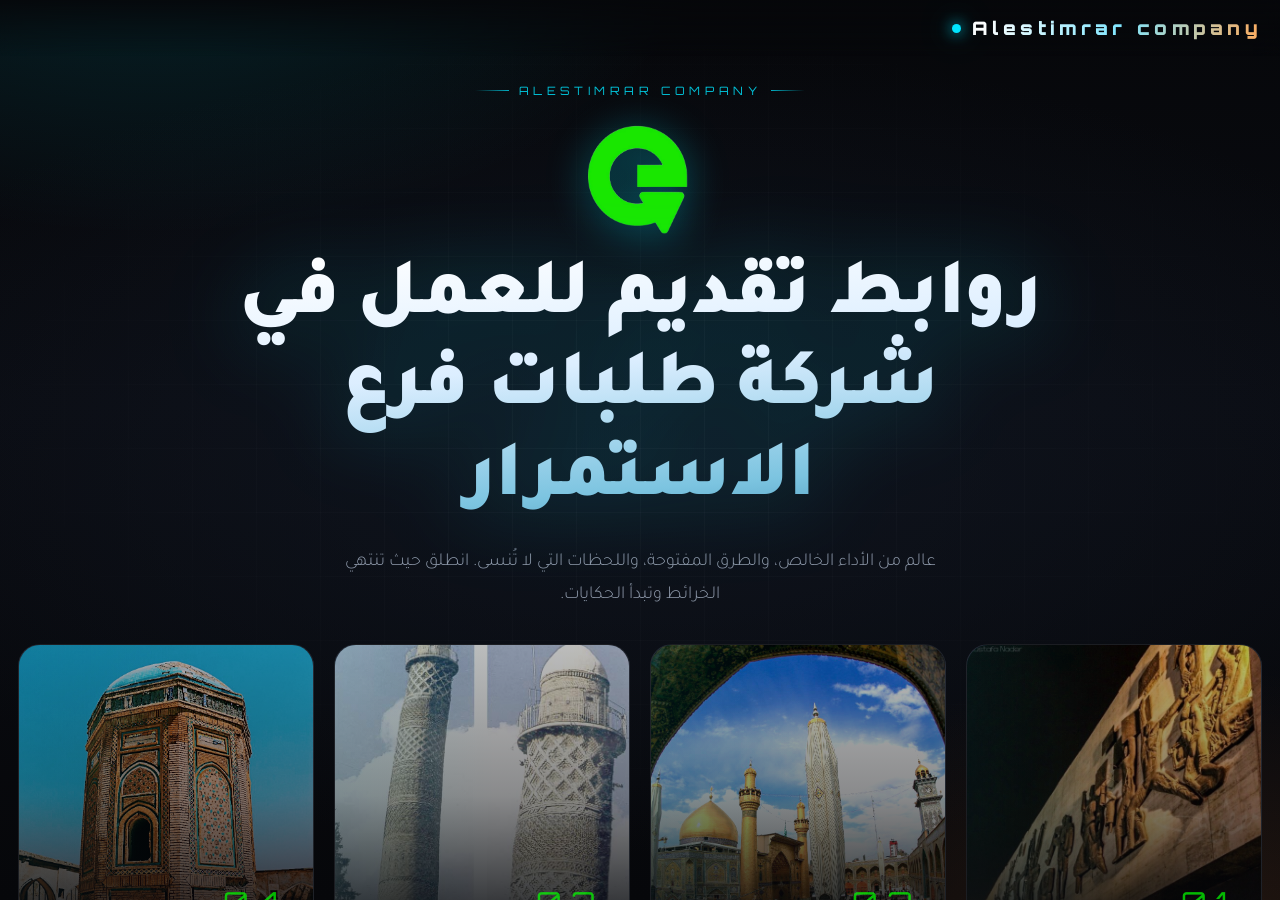
==== commit 89a9bb74: "Add files via upload" ====
--- a/index.html
+++ b/index.html
@@ -4,7 +4,7 @@
 <meta charset="UTF-8">
 <meta name="viewport" content="width=device-width, initial-scale=1, viewport-fit=cover, maximum-scale=5">
 <meta name="theme-color" content="#06070a">
-<title>NITRO — رحلة الفجر</title>
+<title>  رابط تسجيل سائقين شركة الاستمرار </title>
 <link rel="preconnect" href="https://fonts.googleapis.com">
 <link rel="preconnect" href="https://fonts.gstatic.com" crossorigin>
 <link href="https://fonts.googleapis.com/css2?family=Orbitron:wght@500;700;900&family=Tajawal:wght@300;400;500;700;900&family=Cairo:wght@300;400;600;700;900&display=swap" rel="stylesheet">
